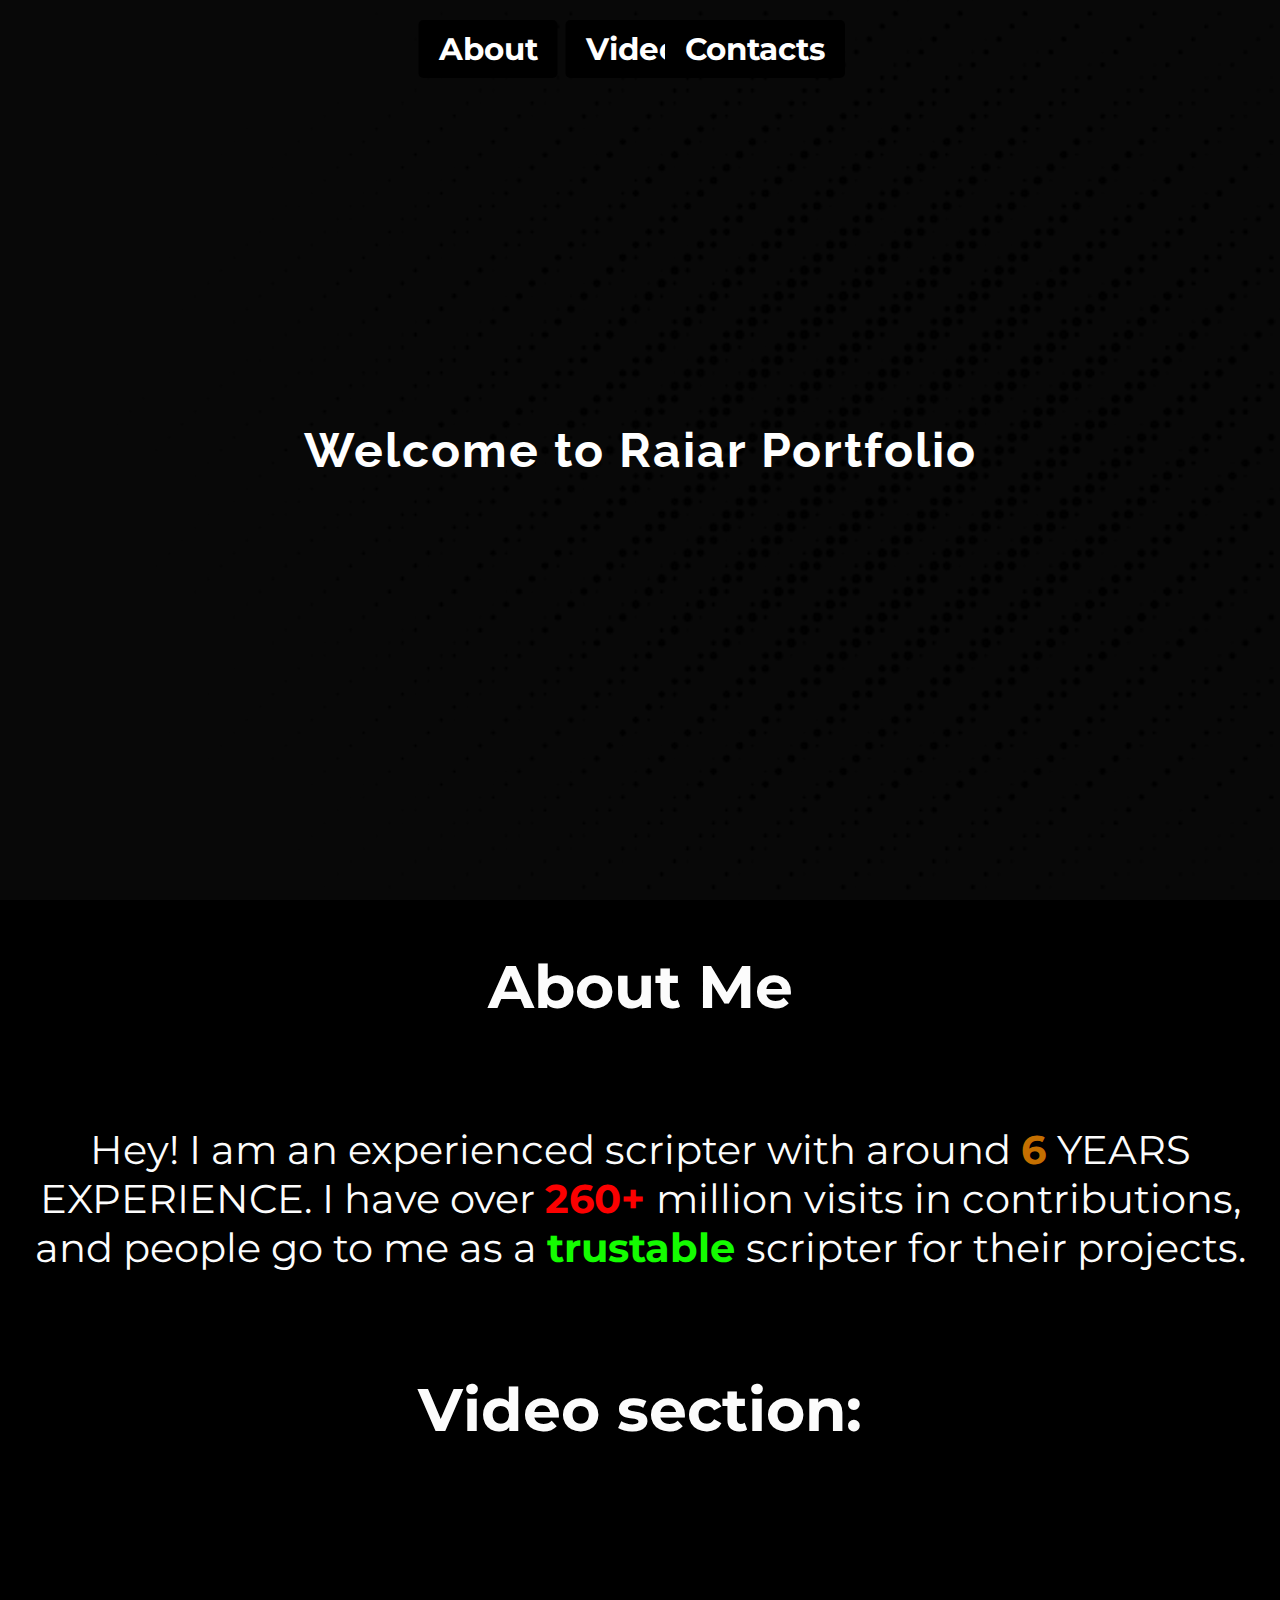
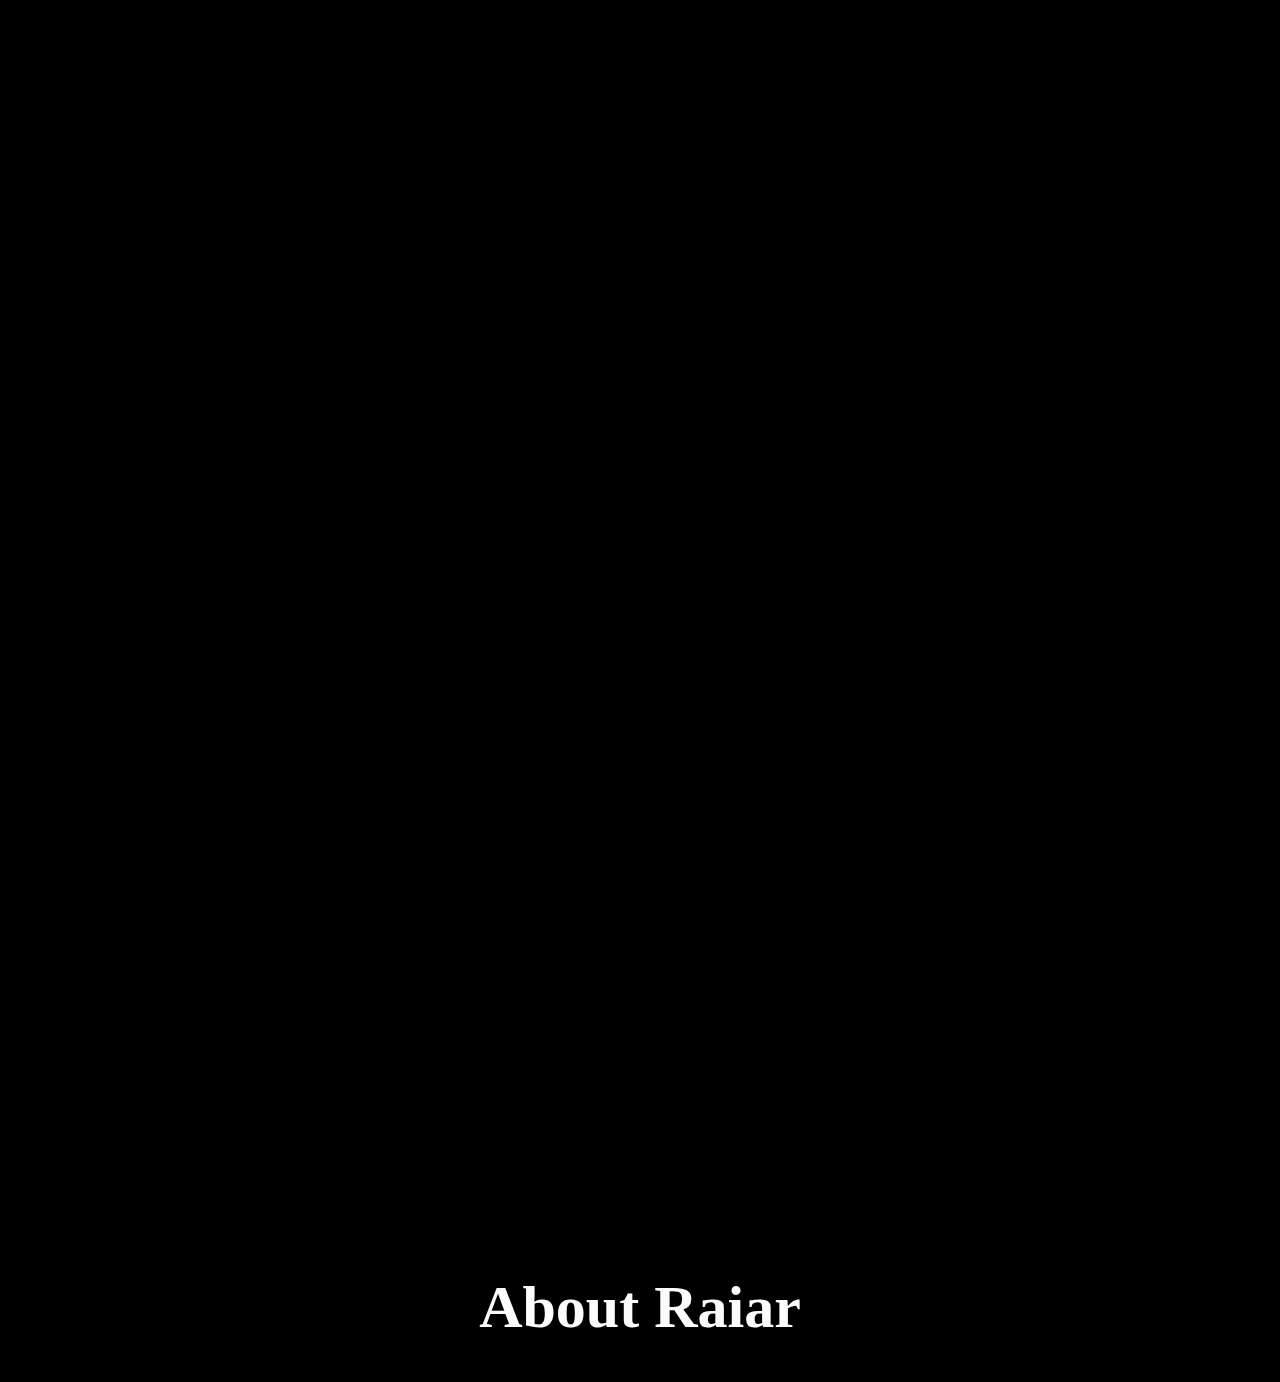
==== index.html @ 8f5d400f "Mobile Support" ====
<!DOCTYPE html>
<html lang="en">
<head>
    <meta charset="UTF-8">
    <meta name="viewport" content="width=device-width, initial-scale=1.0">
    <title>Raiar Port</title>
    <link rel="stylesheet" href="Core.css">
</head>
<body>

    <style>
        body {
          margin: 0;
          padding: 0;
          position: relative;
        }
  
        body::before {
          content: '';
          position: absolute;
          top: 0;
          left: 0;
          width: 100%;
          height: 100%;
          background-image: url('Images/pattern.png');
          background-repeat: no-repeat;
          background-attachment: fixed;
          background-size: cover;
          background-color: rgba(0, 0, 0, 0.301);
          opacity: 0.03; 
          }
          /* Adjust the opacity of the background image /
  
        / Apply gradient text effect to Title /
        .Title {
          padding: 50px;
          text-align: center;
          border-radius: 10px; / Optional: Add rounded corners /
          box-shadow: 0 4px 6px rgba(0, 0, 0, 0.1); / Optional: Add a shadow effect /
        }
  
        .Text_1 {
          font-size: 3rem;
          font-weight: bold; / Optional: Makes the text bolder /
          background: linear-gradient(to right, #09ff00, #039b36); / Blue to Orange gradient /
          -webkit-background-clip: text; / Clip the background to the text /
          color: transparent; / Make text color transparent so that the gradient shows /
          margin: 0;
        }
  
        / Example content styling */
        .content {
          position: relative;
          z-index: 1;
          padding: 20px;
          color: white;
          font-family: Arial, sans-serif;
        }

        .AboutMe {
          transition: opacity 1s ease-out;
        }
        .fade-out {
          opacity: 0;
        }
      </style>
    
 


    <div class="Title">
        <h1 class="Text_1">Welcome to Raiar Portfolio</h1>
    </div>

   
    <h1 class="AboutRaiar2" id="AboutRaiarID">About Me </h1>

    <div class="AboutMe" id="aboutMeSection">
       <p class="AboutRaiar" id="Fanish">Hey! I am an experienced scripter with around <mark class="Mark1">6 </mark> YEARS EXPERIENCE.
        I have over <mark class="Mark2">260+ </mark> million visits in contributions, and people go to me as a <mark class="Mark3"> trustable </mark> scripter for their projects.</p>
        
    </div>


  

    <h1 class="VideoSection" id="VideoSection2">Video section:</h1>
    <div><br><br><br><br><br><br><br><br><br><br><br><br></div>
 
    <div class="VideoContainer">
        <video class="Video1" id="VideoScole1" width="500" height="500" controls>
            <source src="Videos/2024-09-06_21-30-39.mp4"> 
        </video>
    
        <video class="Video2" id="VideoScole2" width="500" height="500" controls>
            <source src="Videos/862CBB37-7957-4B84-AFCF-7CD4E60C964C.mp4" type="video/mp4">
        </video>
        <!-- <video class="Video3" id="VideoScole3" width="500" height="500" controls>
            <source src="AirPort.mp4" type="video/mp4">
        </video> -->
    </div>
    

 

    <div> <br><br><br><br><br><br><br><br><br><br><br><br><br><br><br><br><br>
        <br><br><br><br>
        <br><br>
        <br><br>
        <br><br>
        <br><br>
        <br><br>
        <br><br>
        <br><br>
        
       
    
    </div>
   
    <div class="Contact_Riar" id="Raiar_Cutie">
        <h1 class="About_raiar_Css">About Raiar</h1>
      </div>
    


    <!-- <div class="ScriptOption">
        <button class="Script53" id="scrollButton">
            Scripts
        </button>
    </div> -->
     

    <div class="AboutOption">
        <button class="About53" id="scrollButton">
            About
        </button>
    </div> 

    
    <div class="VideoOption" id="VideoImage">
        <button class="VideoButton" id="Video23">
            Videos
        </button>
    </div> 

    <div class="ContactsMain" id="ContactsImg">
        <button class="CoreContact">
            Contacts
        </button>
    </div>
    
    
  
    <!-- <h1 class="Script1Button">Script 1</h1>
    <div id="scriptImage" class="Scripts">
        <img src="Script1.png" alt="Script1" class="Script1">
    </div>

    <h1 class="Script2Button">Script 2 </h1>
    <div id="scriptImage" class="Scripts">
        <img src="Script2.png" alt="script2" class="script2">
    </div> -->


    <script src="Core.js"></script>


</body>
</html>
---- Core.css ----
@import url('https://fonts.googleapis.com/css2?family=Raleway:ital,wght@0,100..900;1,100..900&display=swap');
@import url('https://fonts.googleapis.com/css2?family=Montserrat:ital,wght@0,100..900;1,100..900&display=swap');

body {
    background-color: black;
}

.Title {
    display: flex;
    justify-content: center;
    align-items: center;
    flex-direction: column;
    text-align: center;
    min-height: 100vh; 
    font-family: 'Raleway', sans-serif;
}

.Text_1 {
    font-size: 3rem;
    margin: 20px 0;
    color: white;
    letter-spacing: 2px;
    transition: transform 0.3s ease, color 0.3s ease, opacity 1s ease;
    position: relative;
}

.Text_1:hover {
    color: white;
    transform: scale(1.5);
}

.Text_1::after {
    content: '';
    position: absolute;
    left: 0;
    bottom: 0;
    width: 0;
    height: 3px;
    background-color: white;
    transition: width 0.3s ease;
}

.Text_1:hover::after {
    width: 100%; 
}

.About53 {
    position: fixed;
    top: 20px;
    right: 51%;
    transform: translateX(-50%);
    padding: 10px 20px;
    border: none;
    font-size: 31px;
    color: white;
    background-color: black;
    border-radius: 5px;
    cursor: pointer;
    transition: all 0.3s ease; 
    font-family: 'Montserrat', sans-serif;
    font-weight: bold;
}

.About53:hover {
    transform: translateX(-50%) scale(1.1); 
    color: white; 
    background-color: black; 
    box-shadow: 0 4px 15px rgba(255, 255, 255, 0.7);
}

.AboutMe {
    display: flex;
    justify-content: left;    
    align-items: center;        
    height: 30vh;              
    text-align: center;         
}

.Games {
    display: flex;
    justify-content: center;    
    align-items: center;        
    height: 50vh;              
    text-align: center;         
}

.Status {
    display: flex;
    justify-content: center;    
    align-items: center;        
    height: 5vh;              
    text-align: center;         
}

.AboutRaiar {
    color: white;
    font-size: 40px;
    font-family: 'Montserrat', sans-serif;
}

.Mark1 {
    color: rgba(255, 145, 0, 0.788);
    background-color: black;
    font-weight: bold;
    font-family: 'Montserrat', sans-serif;
}

.Mark2 {
    color: red;
    background-color: black;
    font-weight: bold;
    font-family: 'Montserrat', sans-serif;
}

.Mark3 {
    color: rgb(21, 255, 0);
    background-color: black;
    font-weight: bold;
    font-family: 'Montserrat', sans-serif;
}

.VideoButton {
    position: fixed;
    top: 20px;
    left: 50%;
    transform: translateX(-50%);
    padding: 10px 20px;
    border: none;
    font-size: 31px;
    color: white;
    background-color: black;
    border-radius: 5px;
    cursor: pointer;
    transition: all 0.3s ease; 
    font-family: 'Montserrat', sans-serif;
    font-weight: bold;
}

.VideoButton:hover {
    transform: translateX(-50%) scale(1.1); 
    color: white; 
    background-color: black; 
    box-shadow: 0 4px 15px rgba(255, 255, 255, 0.7);
}

.VideoContainer {
    display: flex;
    justify-content: flex-start;
    justify-content: center;
}

.Video1, .Video2, .Video3 {
    display: block; 
    margin: 0 10px; 
    border-radius: 10px;
    box-shadow: 0 4px 8px rgba(0, 0, 0, 0.3);
    opacity: 0; 
    transform: scale(1);
    transition: transform 0.4s ease, box-shadow 0.4s ease, opacity 0.5s ease;
}

.Video1:hover, .Video2:hover, .Video3:hover {
    box-shadow: 0 8px 16px rgba(255, 255, 255, 0.9);
    transform: scale(1.05);  
}

.AboutRaiar2 {
    color: white;
    text-align: center;
    font-family: 'Montserrat', sans-serif;
    margin-top: 50px; 
    font-size: 60px;
}

.VideoSection {
    color: white; 
    text-align: center;
    margin-top: -px; 
    font-size: 60px;
    font-family: 'Montserrat', sans-serif;
}

.ContactsMain {
    display: flex;
    justify-content: flex-start;
    justify-content: center;
}

.CoreContact {
    position: fixed;
    top: 20px;
    left: 59%;
    transform: translateX(-50%);
    padding: 10px 20px;
    border: none;
    font-size: 31px;
    color: white;
    background-color: black;
    border-radius: 5px;
    cursor: pointer;
    transition: all 0.3s ease; 
    font-family: 'Montserrat', sans-serif;
    font-weight: bold;
}

.CoreContact:hover {
    transform: translateX(-50%) scale(1.1); 
    color: white; 
    background-color: black; 
    box-shadow: 0 4px 15px rgba(255, 255, 255, 0.7);
}

.About_raiar_Css { 
    color: white;
    text-align: center;
    font-size: 60px;
}

* {
    cursor: url(https://cur.cursors-4u.net/cursors/cur-11/cur1054.cur), auto !important;
}

@media only screen and (max-width: 640px) {
    .Text_1 {
        font-size: 2rem;
    }

    .About53, .VideoButton, .CoreContact {
        font-size: 20px;
        padding: 8px 16px;
        top: 10px;
    }

    .AboutRaiar {
        font-size: 20px;
        padding: 10px;
    }

    .AboutRaiar2, .VideoSection, .About_raiar_Css {
        font-size: 30px;
        margin-top: 20px;
    }

    .Video1, .Video2, .Video3 {
        width: 100%;
        height: auto;
    }

    .AboutMe, .Games, .Status {
        flex-direction: column;
        height: auto;
        padding: 20px;
    }

    .Title {
        padding: 20px;
    }

    .VideoContainer {
        flex-direction: column;
        align-items: center;
    }
}
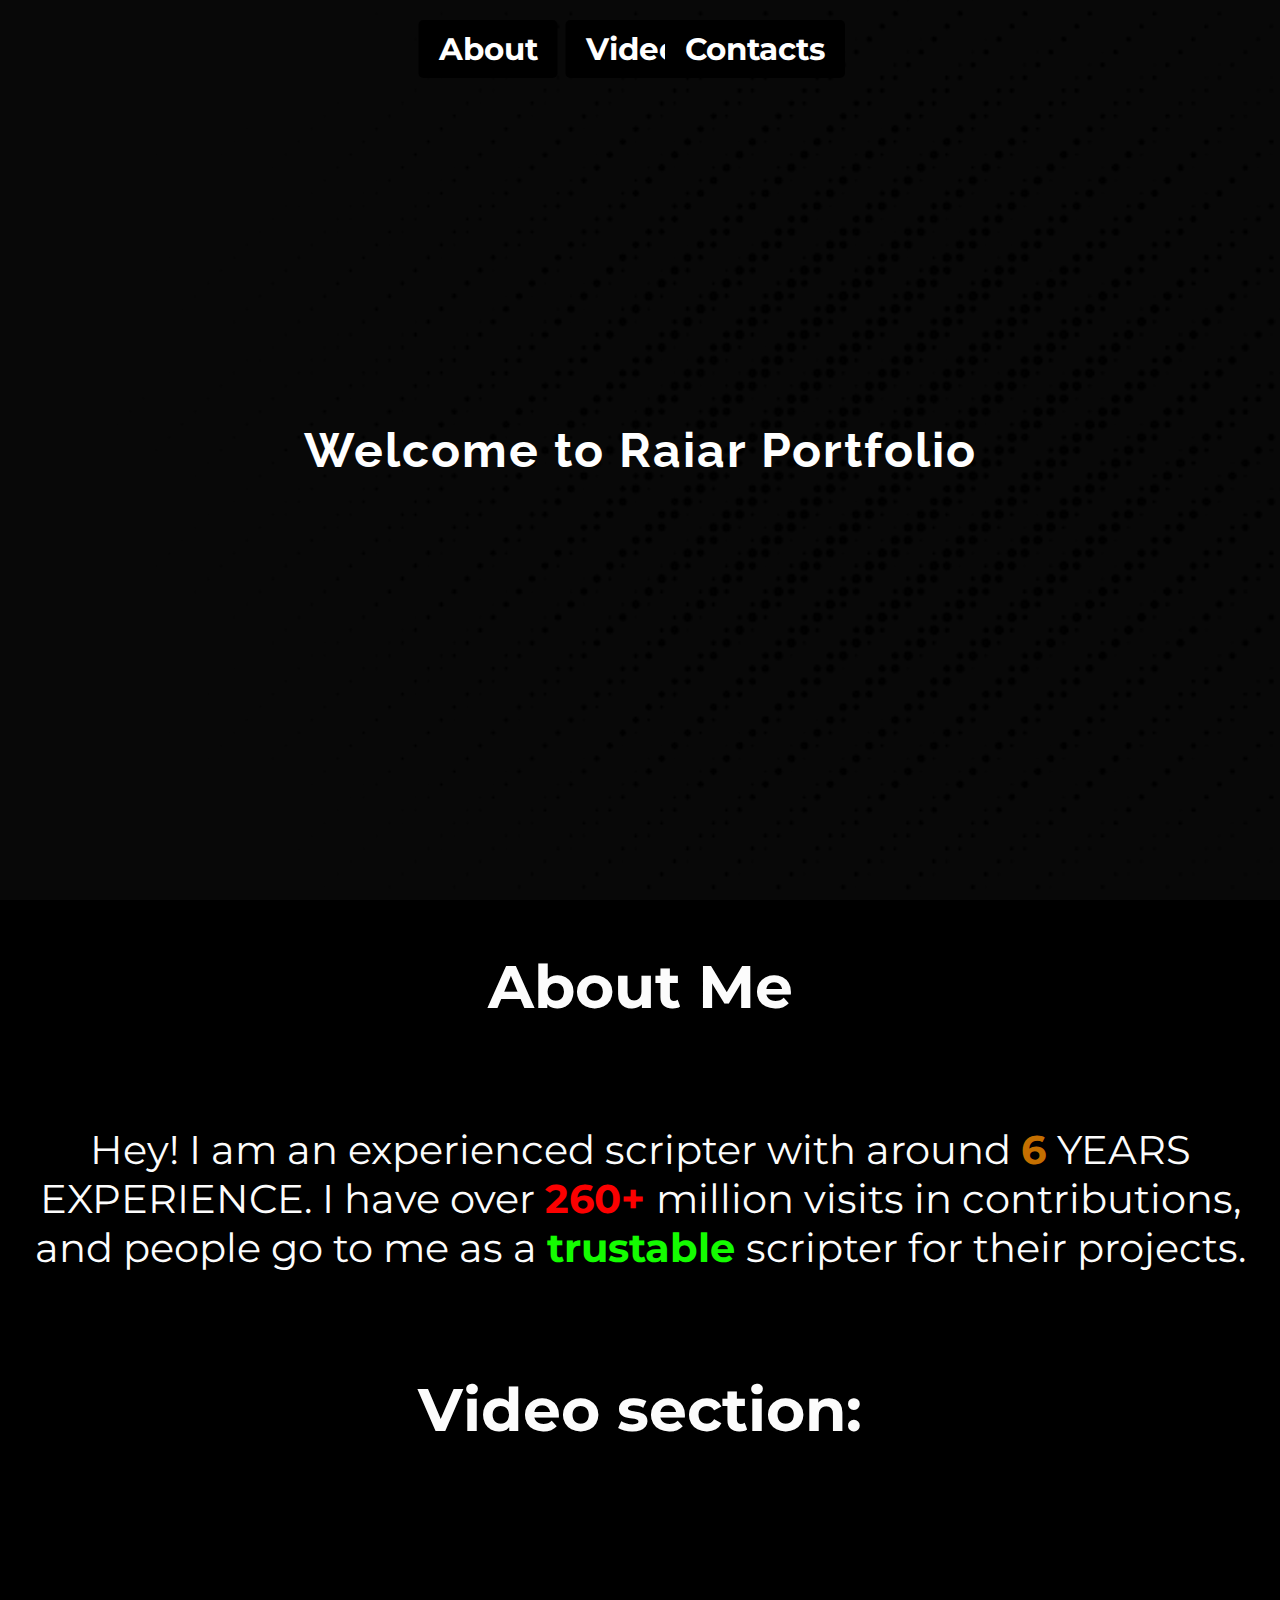
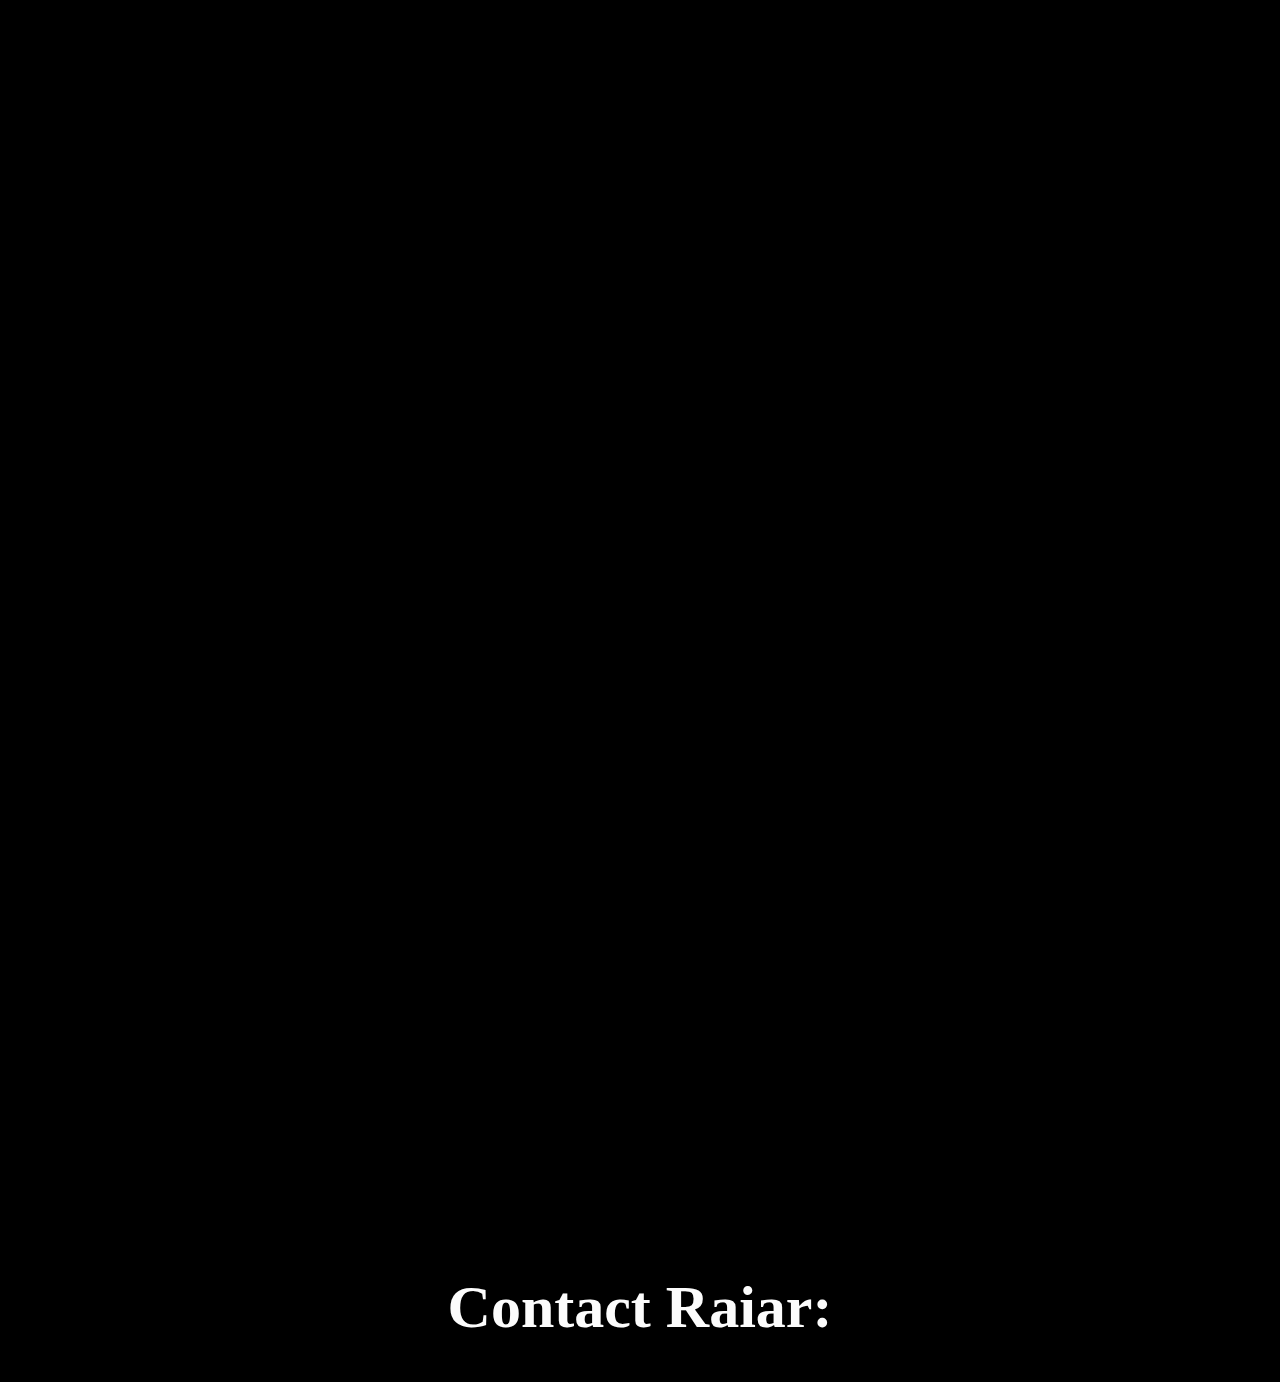
==== commit 7e78e2ae: "Contacts" ====
--- a/index.html
+++ b/index.html
@@ -118,7 +118,7 @@
     </div>
    
     <div class="Contact_Riar" id="Raiar_Cutie">
-        <h1 class="About_raiar_Css">About Raiar</h1>
+        <h1 class="About_raiar_Css">Contact Raiar: </h1>
       </div>
     
 
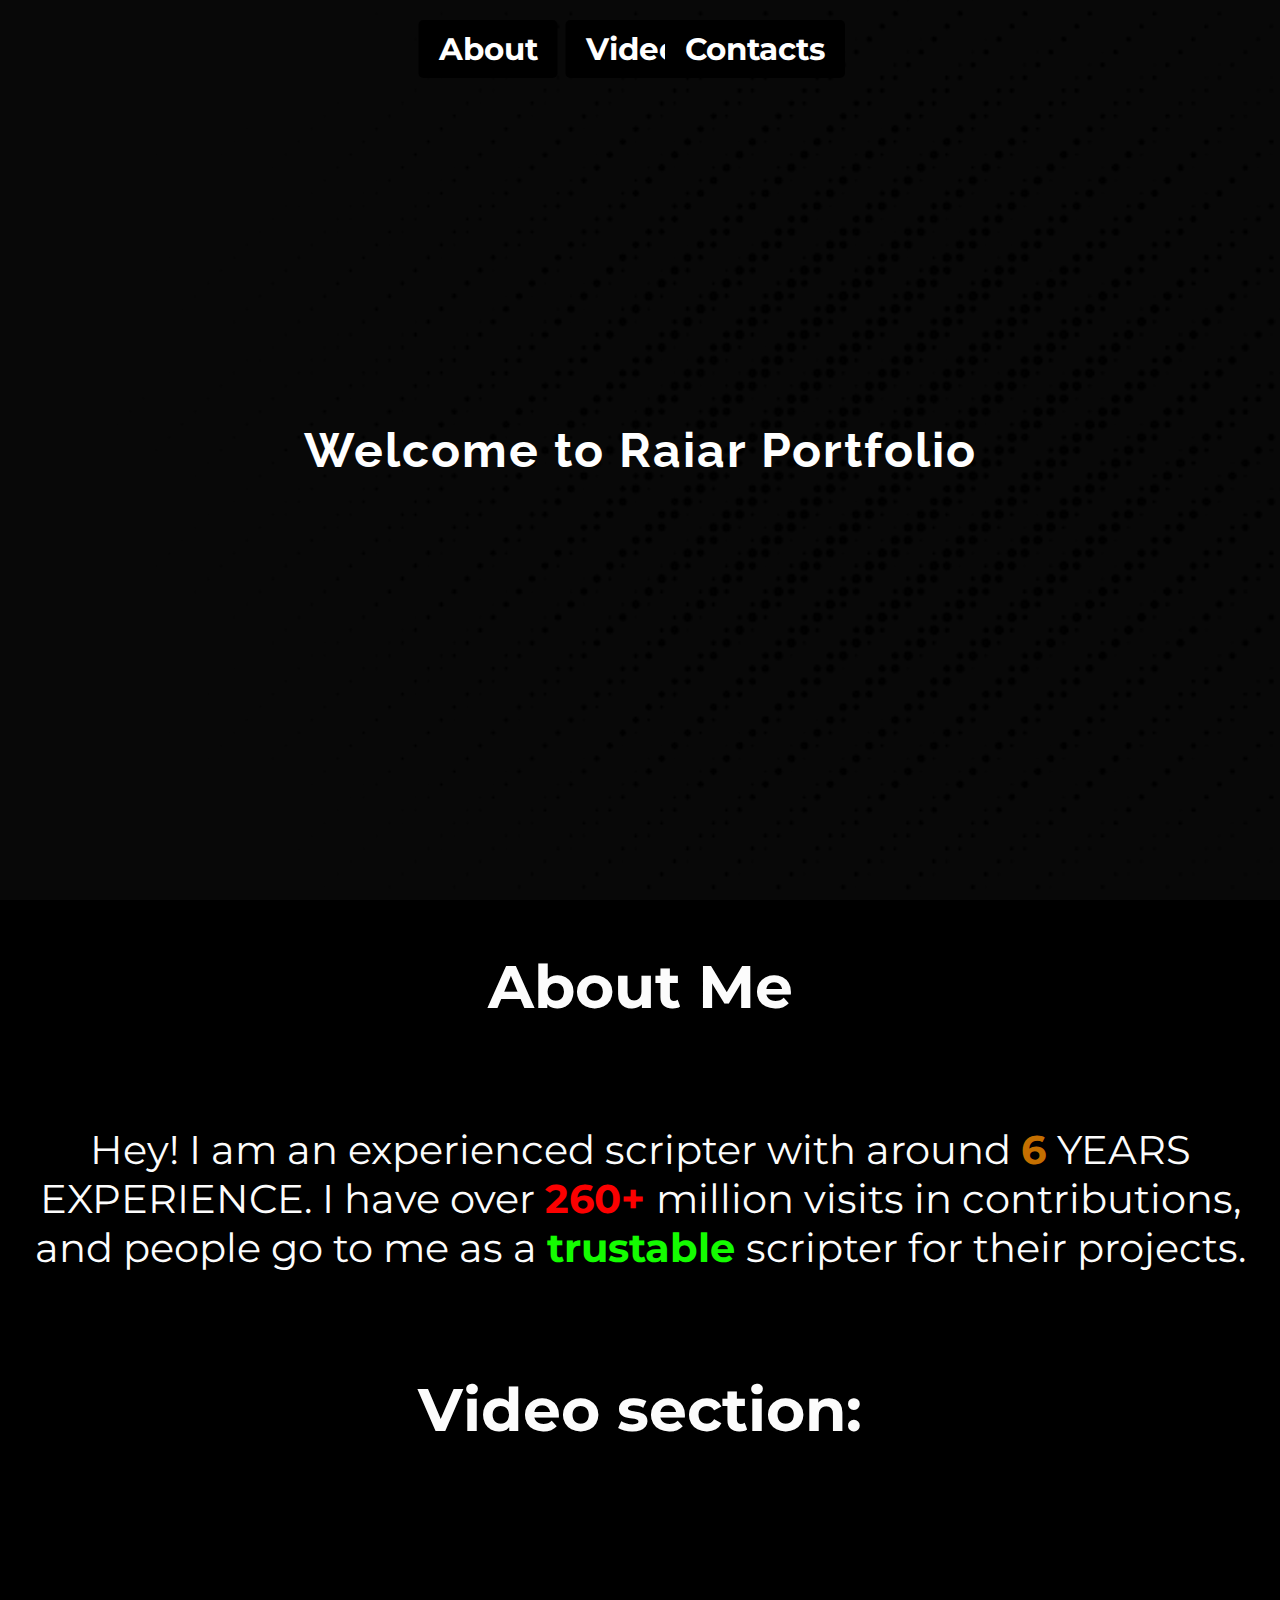
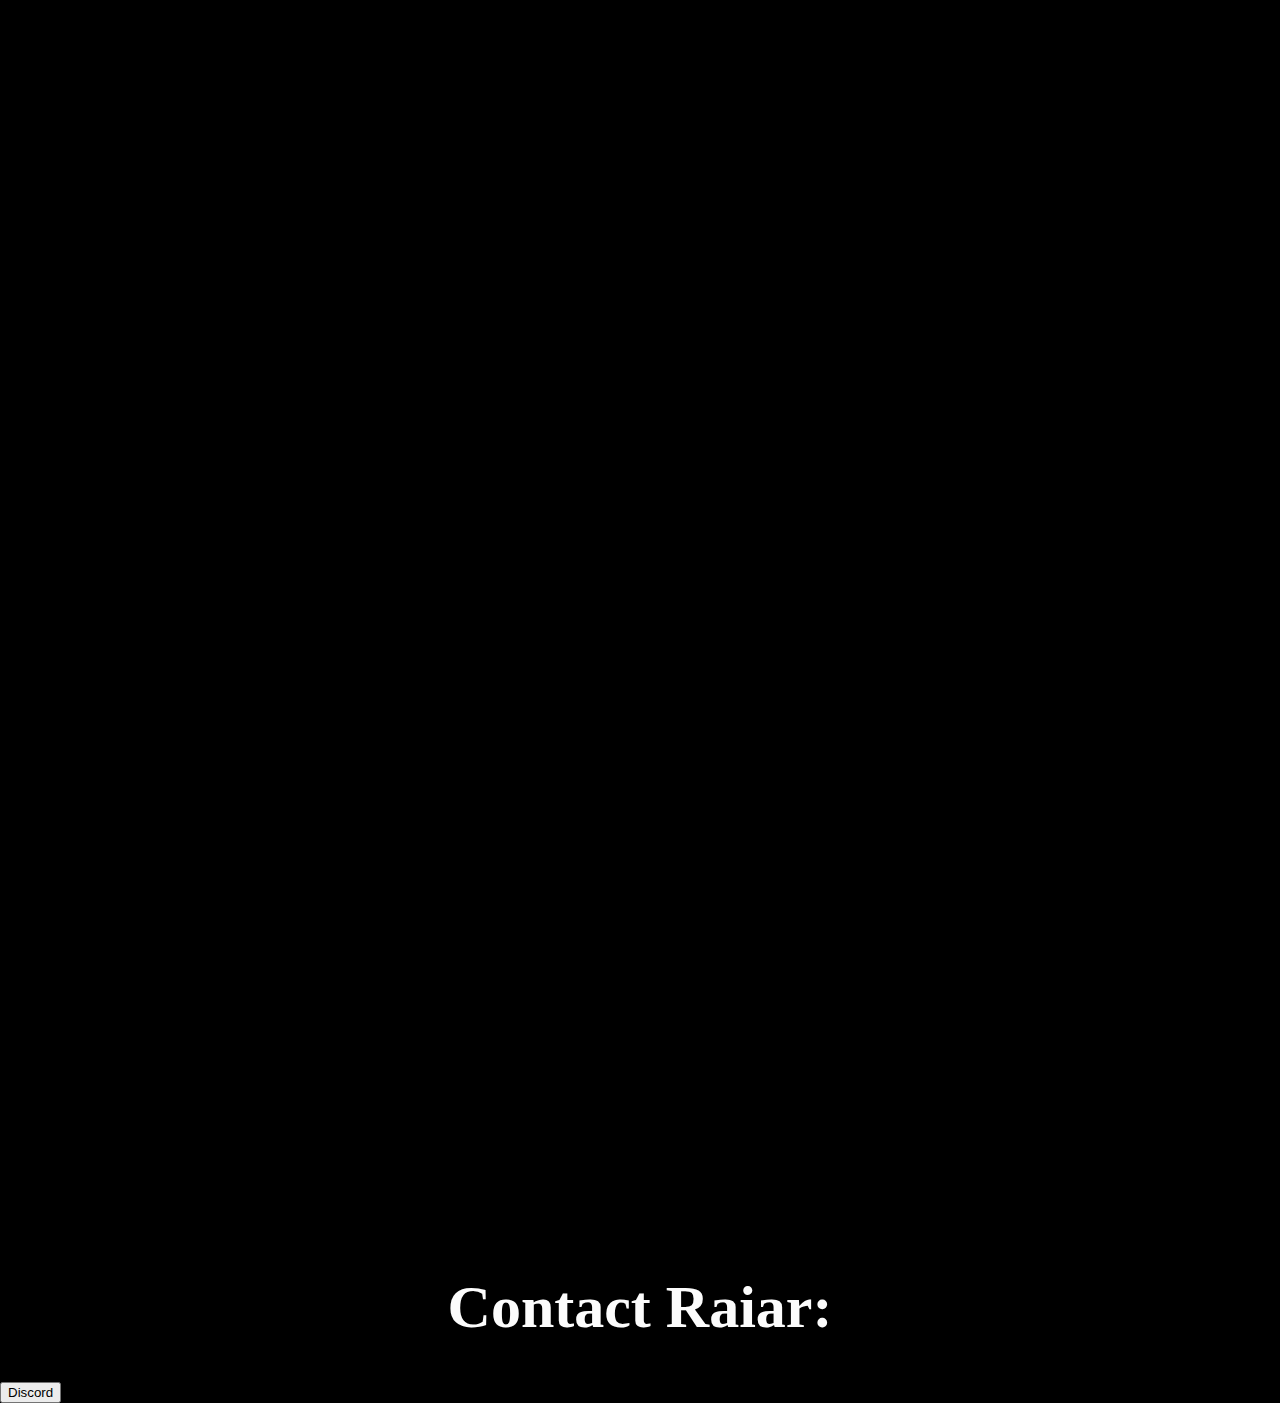
==== commit a50783b8: "Small changes" ====
--- a/index.html
+++ b/index.html
@@ -112,22 +112,20 @@
         <br><br>
         <br><br>
         <br><br>
-        
-       
-    
     </div>
    
     <div class="Contact_Riar" id="Raiar_Cutie">
         <h1 class="About_raiar_Css">Contact Raiar: </h1>
-      </div>
-    
+    </div>
 
+    <div>
+        <a href="Google.com" target="_blank">
+            <button class="Discord">
+                Discord 
+            </button>
+        </a>
+    </div>
 
-    <!-- <div class="ScriptOption">
-        <button class="Script53" id="scrollButton">
-            Scripts
-        </button>
-    </div> -->
      
 
     <div class="AboutOption">
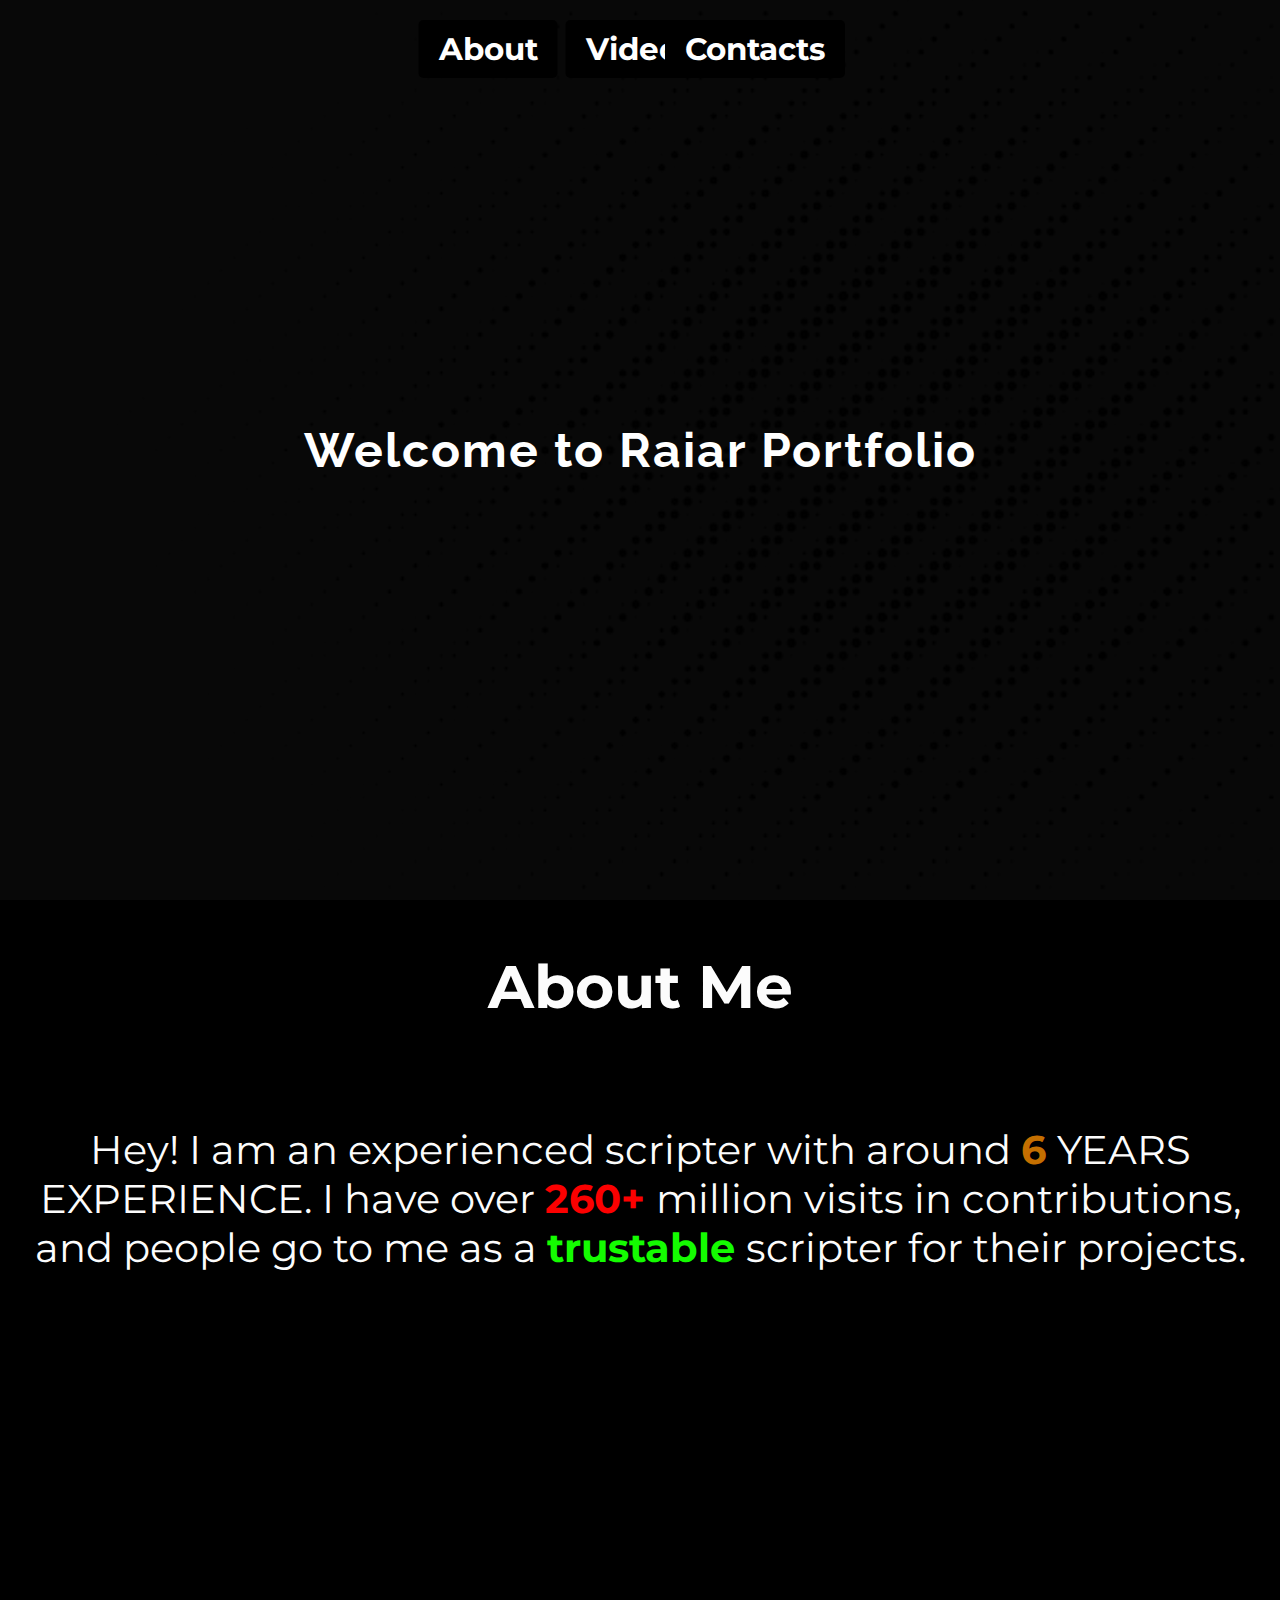
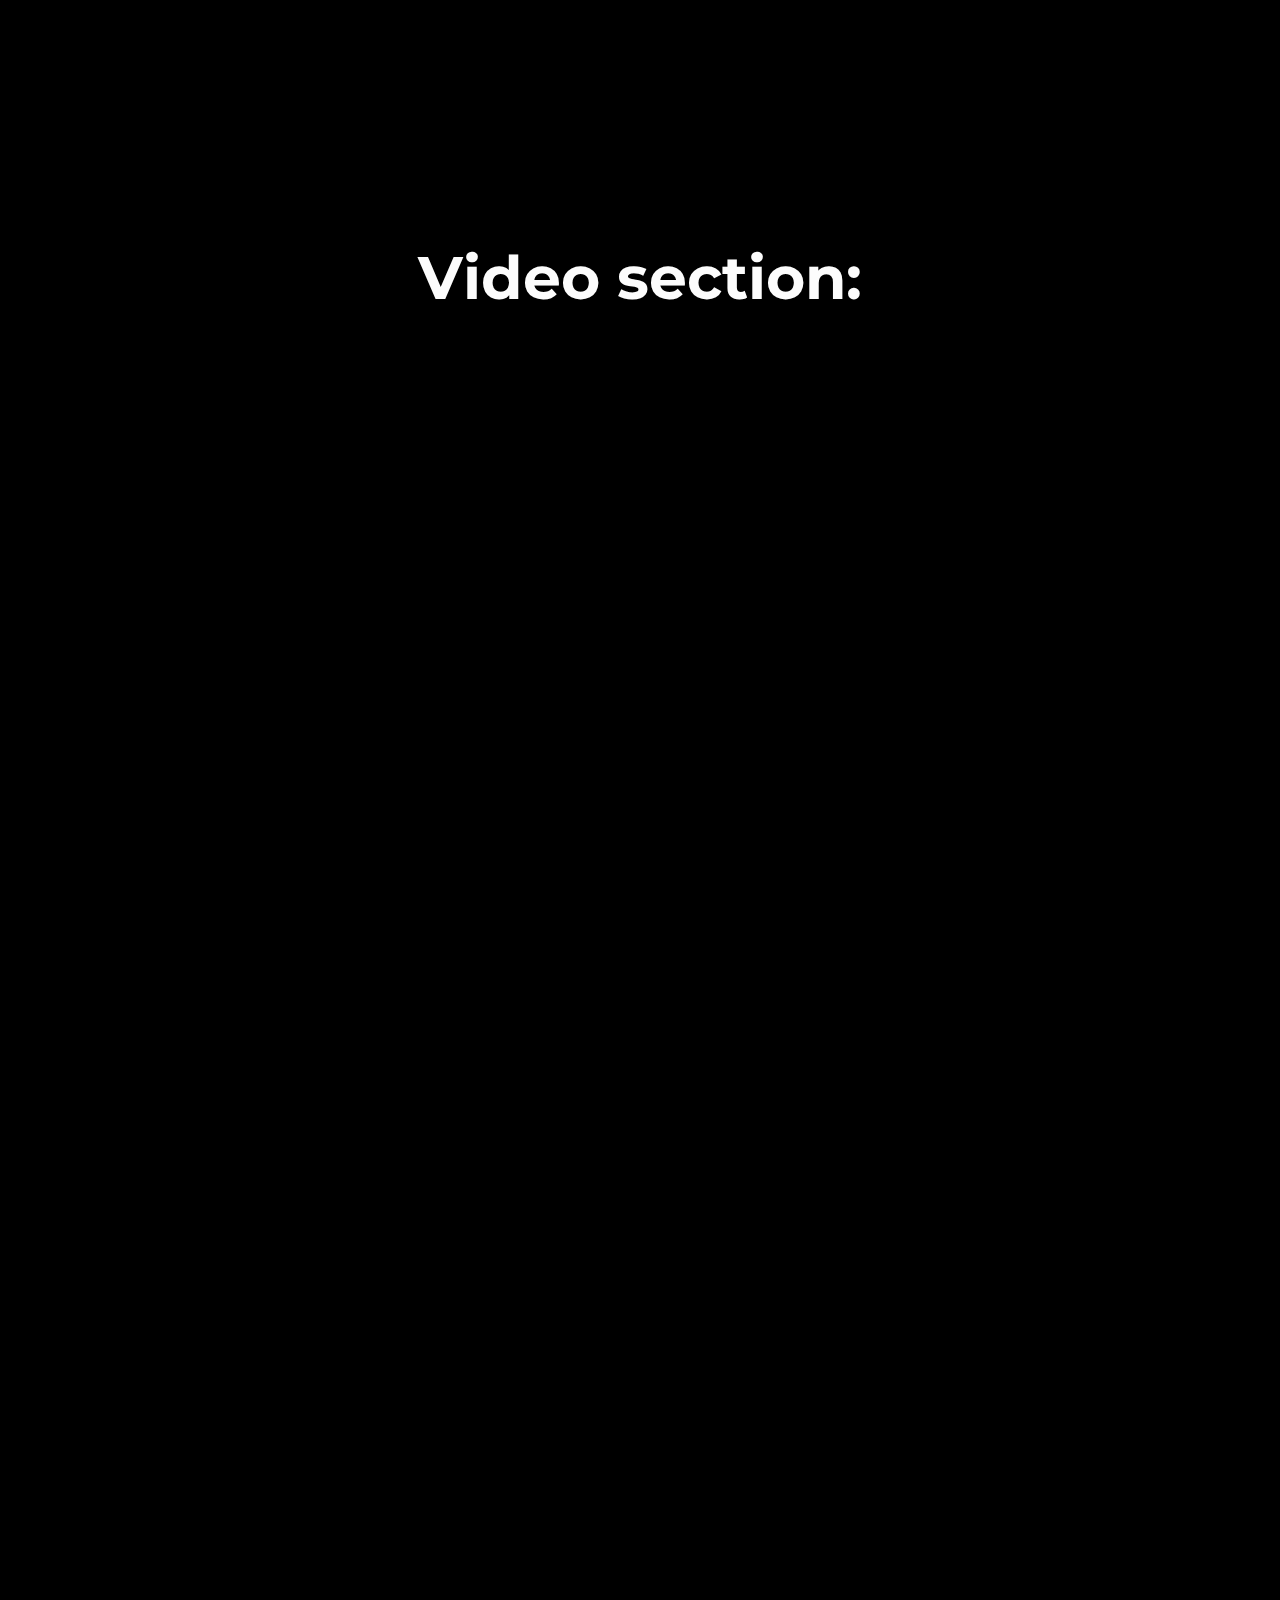
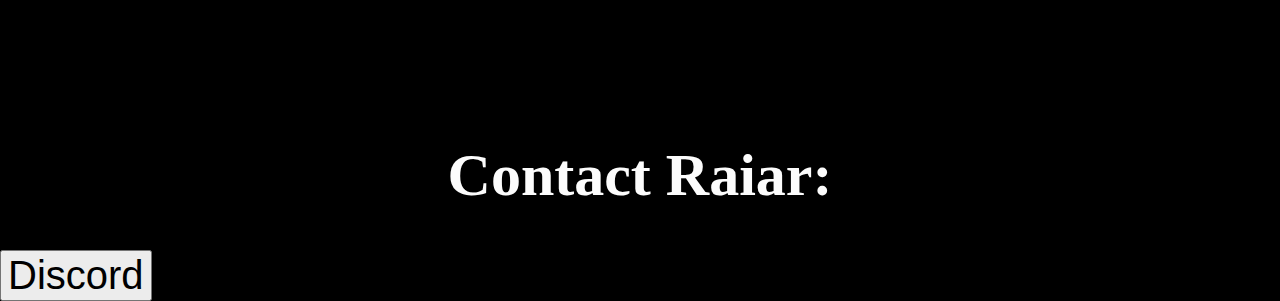
==== commit d51eec70: "Small cahnges" ====
--- a/index.html
+++ b/index.html
@@ -78,9 +78,34 @@
     <div class="AboutMe" id="aboutMeSection">
        <p class="AboutRaiar" id="Fanish">Hey! I am an experienced scripter with around <mark class="Mark1">6 </mark> YEARS EXPERIENCE.
         I have over <mark class="Mark2">260+ </mark> million visits in contributions, and people go to me as a <mark class="Mark3"> trustable </mark> scripter for their projects.</p>
-        
+
     </div>
 
+
+    <div>div><br>
+        <br><br>
+        <br>
+        <br><br>
+        <br><br>
+        <br><br>
+        <br>
+        <br>
+        <br><br>
+        <br>
+        <br>
+        <br>
+        <br>
+        <br>
+        <br>
+        <br>
+        <br>
+        <br>
+        <br>
+        <br>
+        <br>
+    </div> 
+
+</div>
 
   
 
--- a/Core.css
+++ b/Core.css
@@ -186,6 +186,11 @@
     justify-content: center;
 }
 
+.Discord{
+    font-size: 40px;
+}
+
+
 .CoreContact {
     position: fixed;
     top: 20px;
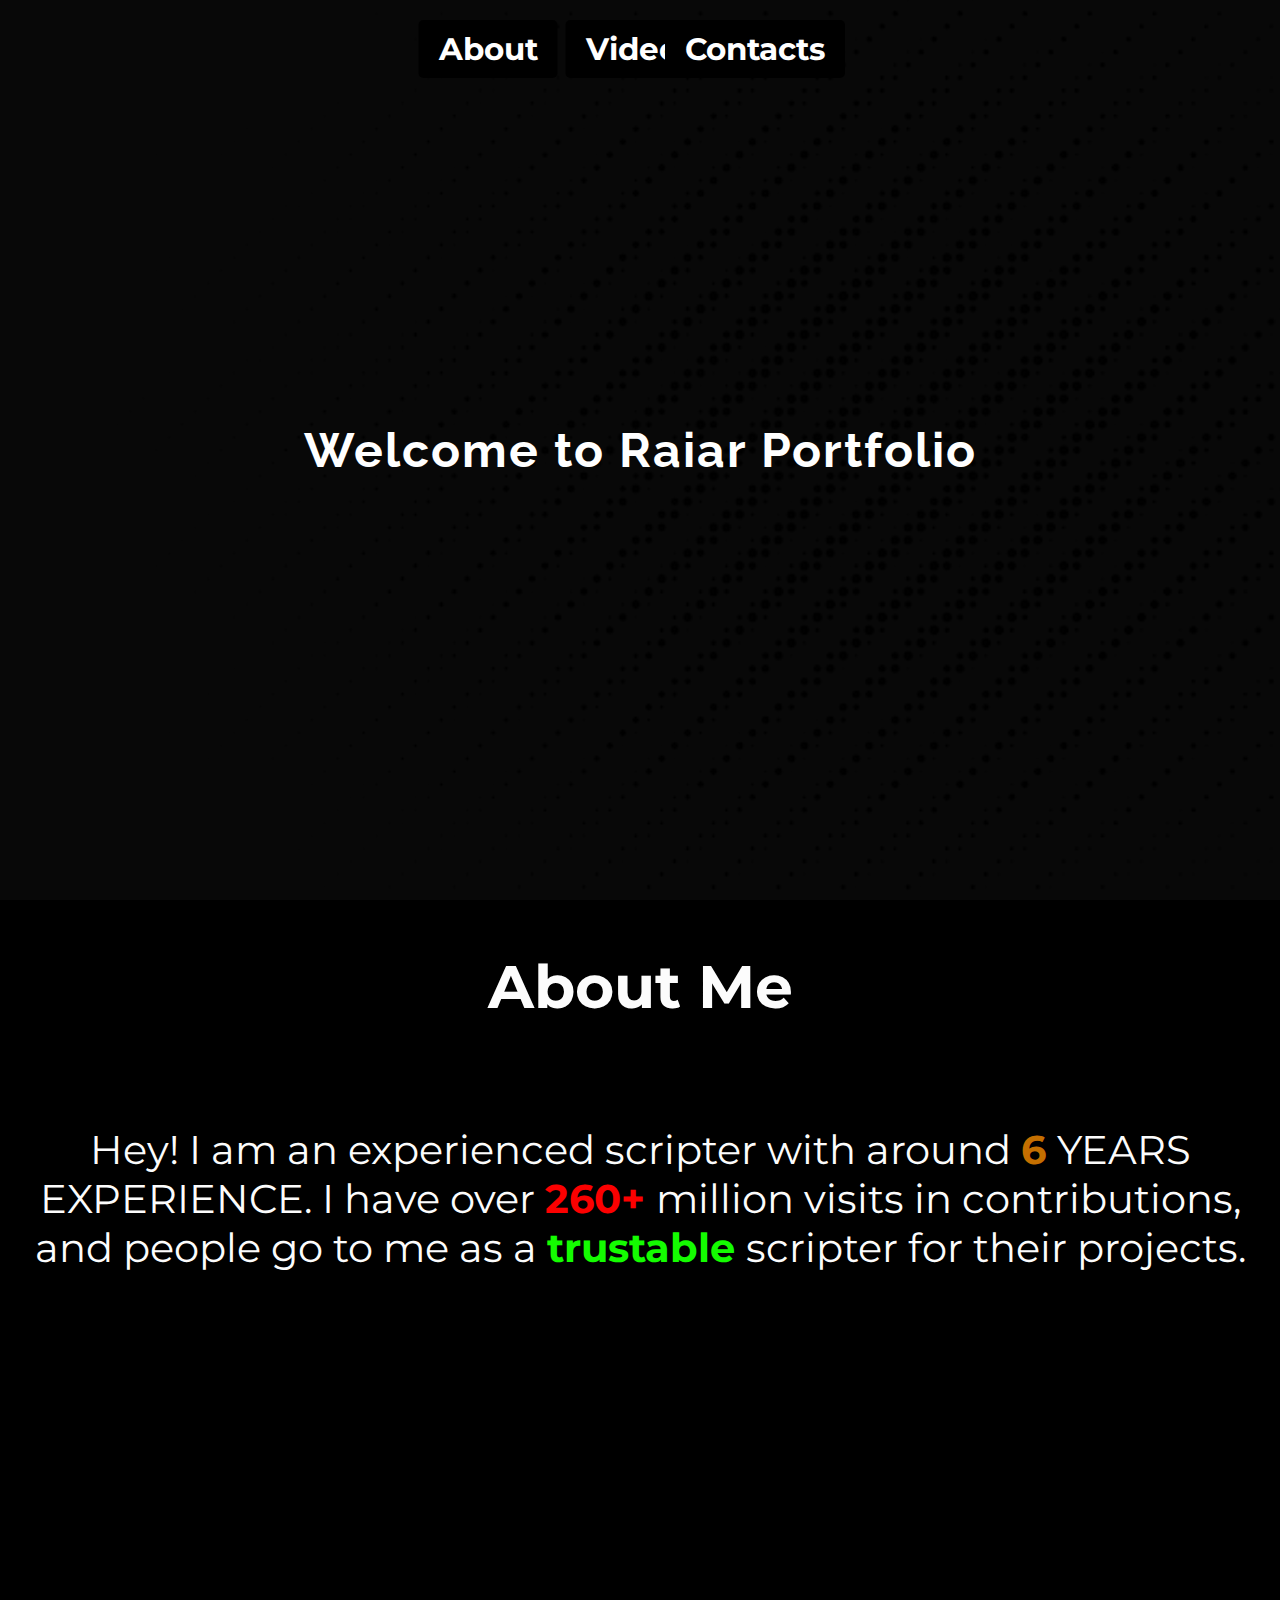
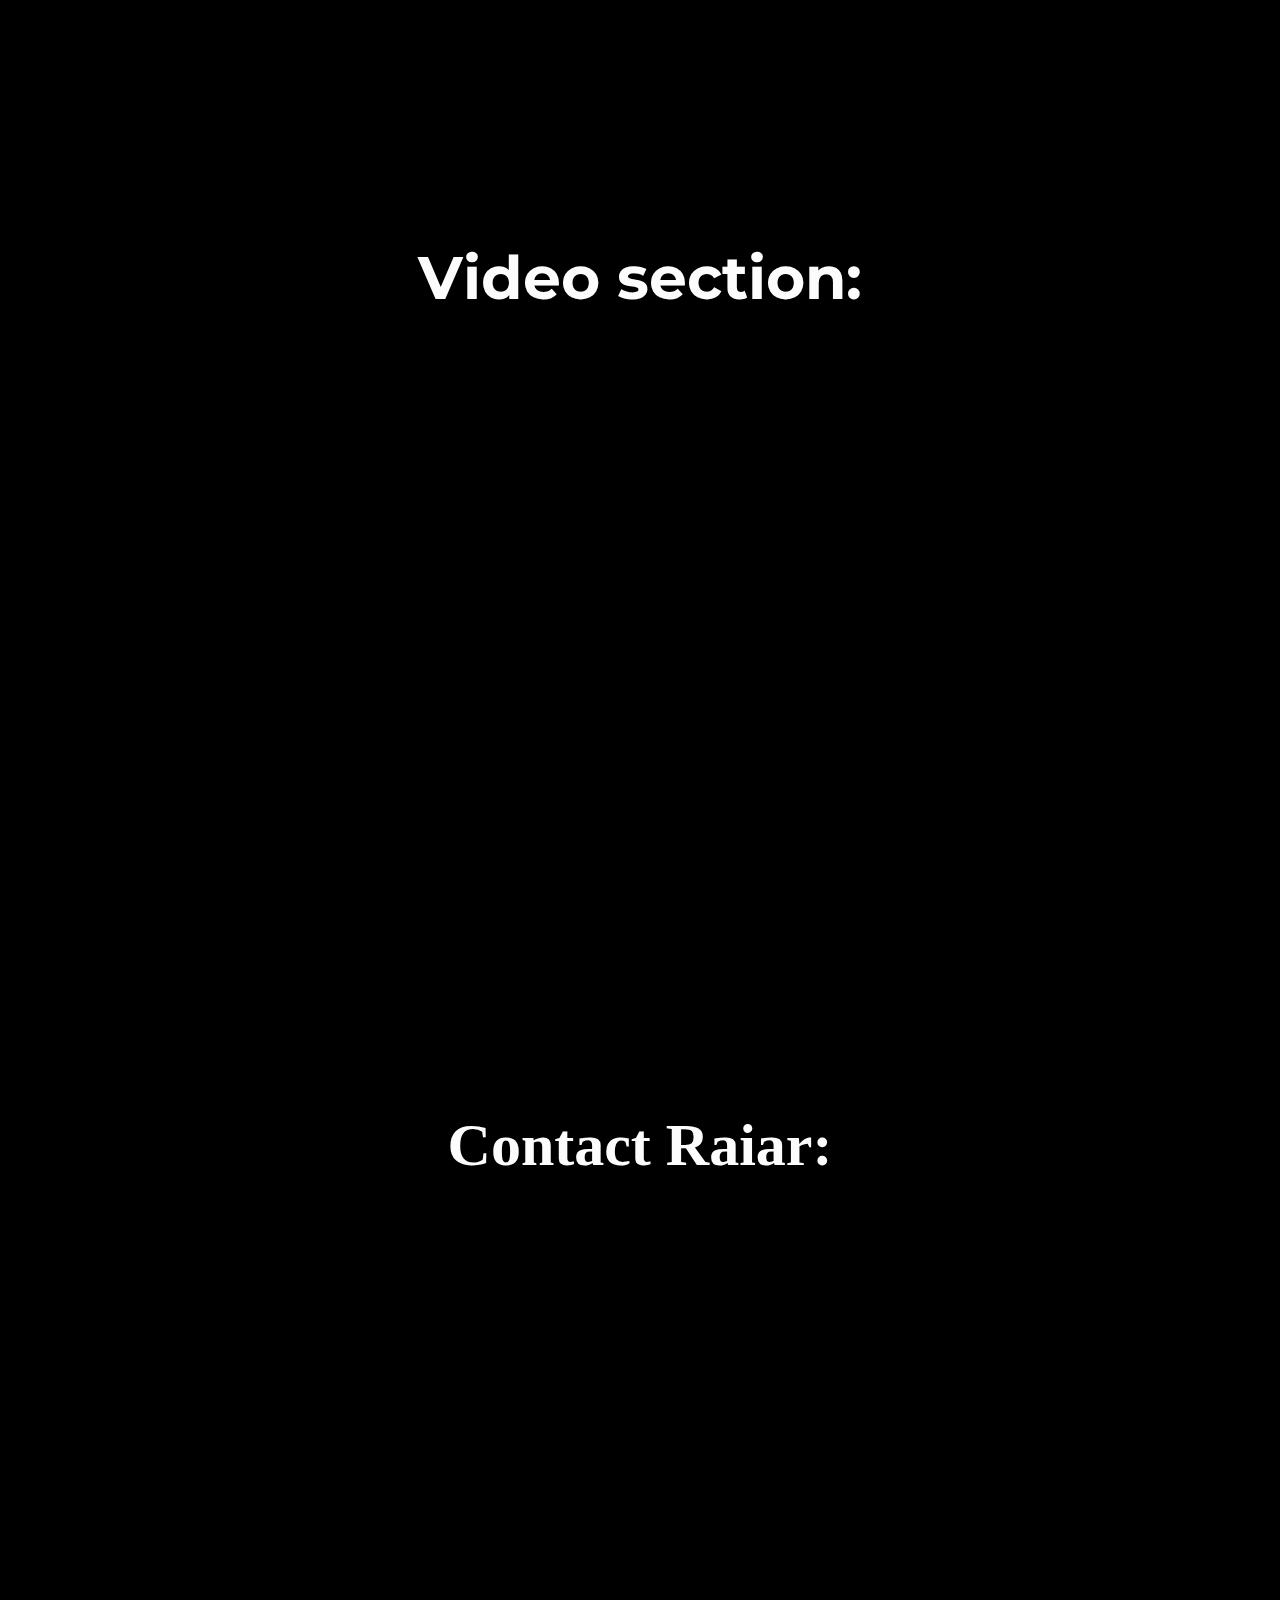
==== commit d1836aff: "Idk" ====
--- a/index.html
+++ b/index.html
@@ -81,7 +81,6 @@
 
     </div>
 
-
     <div>div><br>
         <br><br>
         <br>
@@ -124,9 +123,13 @@
             <source src="AirPort.mp4" type="video/mp4">
         </video> -->
     </div>
-    
 
- 
+
+
+    <div class="Contact_Riar" id="Raiar_Cutie">
+        <h1 class="About_raiar_Css">Contact Raiar: </h1>
+    </div>
+
 
     <div> <br><br><br><br><br><br><br><br><br><br><br><br><br><br><br><br><br>
         <br><br><br><br>
@@ -138,19 +141,6 @@
         <br><br>
         <br><br>
     </div>
-   
-    <div class="Contact_Riar" id="Raiar_Cutie">
-        <h1 class="About_raiar_Css">Contact Raiar: </h1>
-    </div>
-
-    <div>
-        <a href="Google.com" target="_blank">
-            <button class="Discord">
-                Discord 
-            </button>
-        </a>
-    </div>
-
      
 
     <div class="AboutOption">
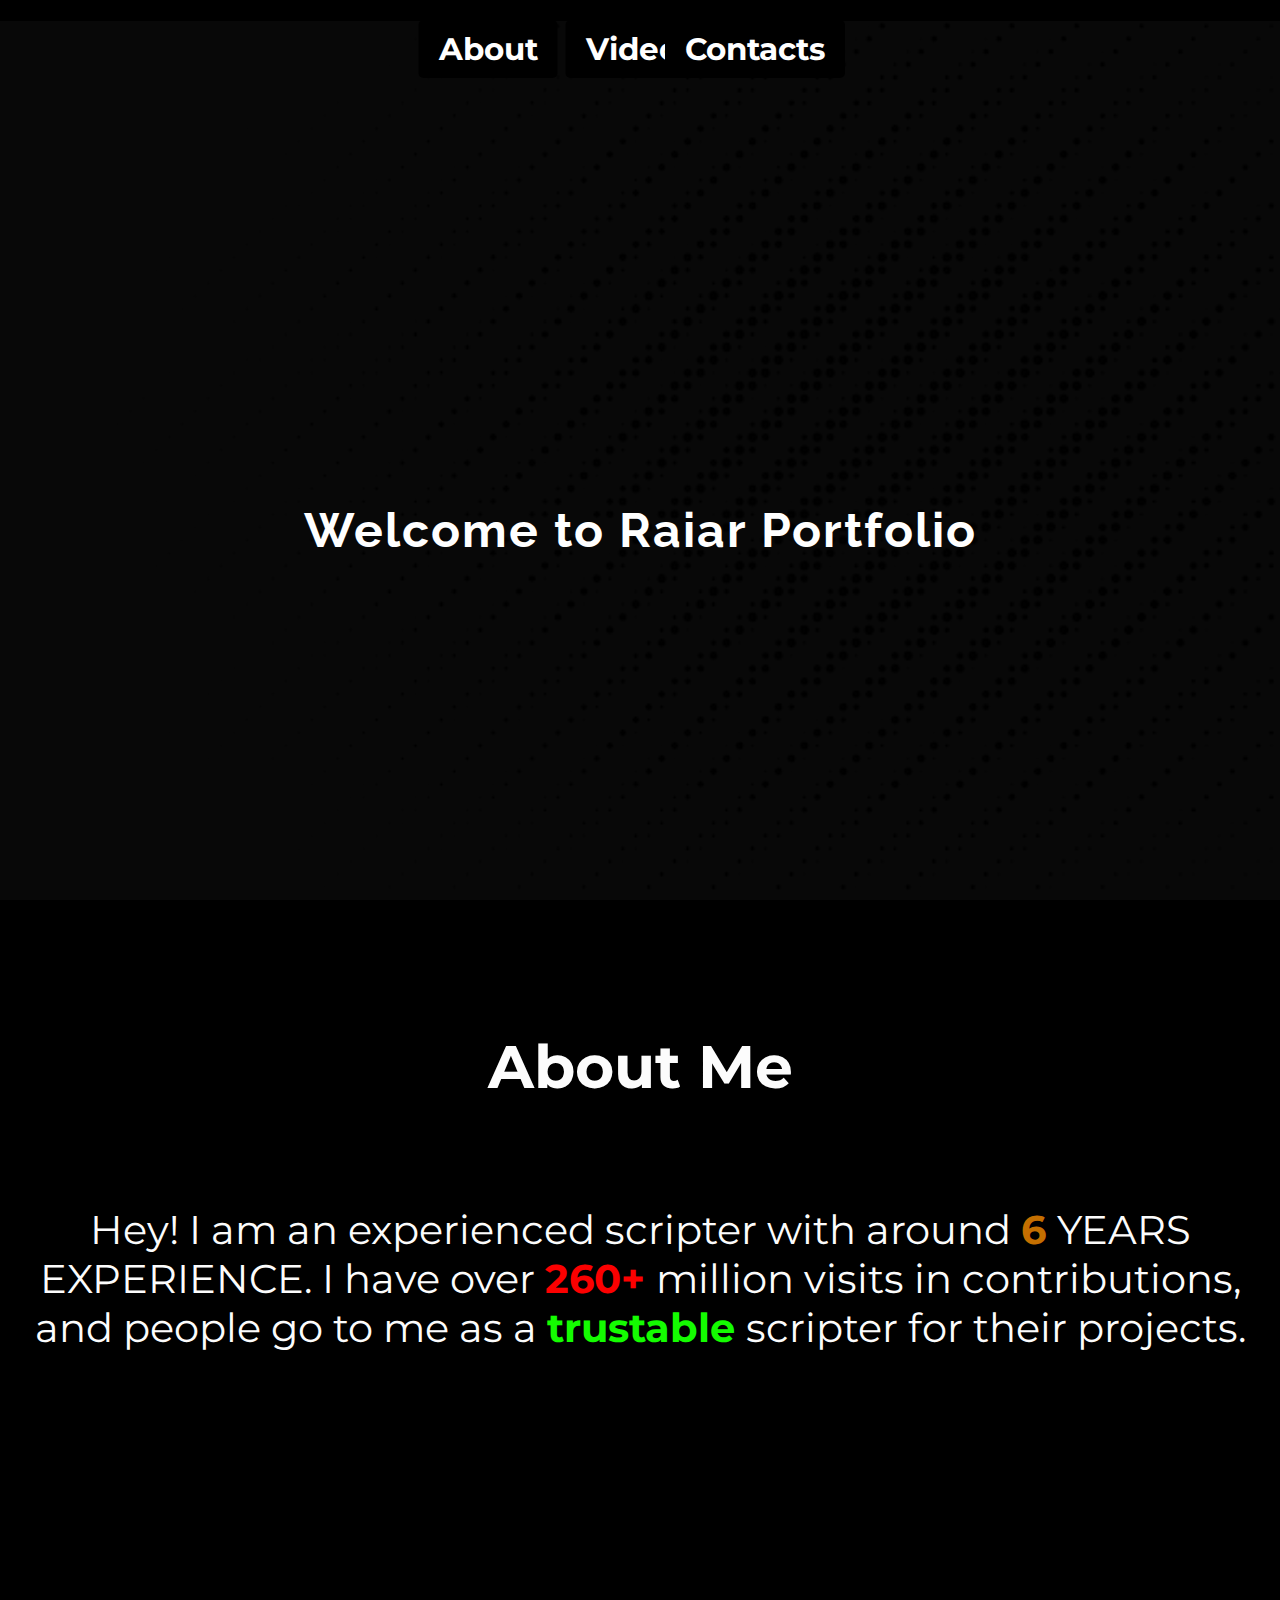
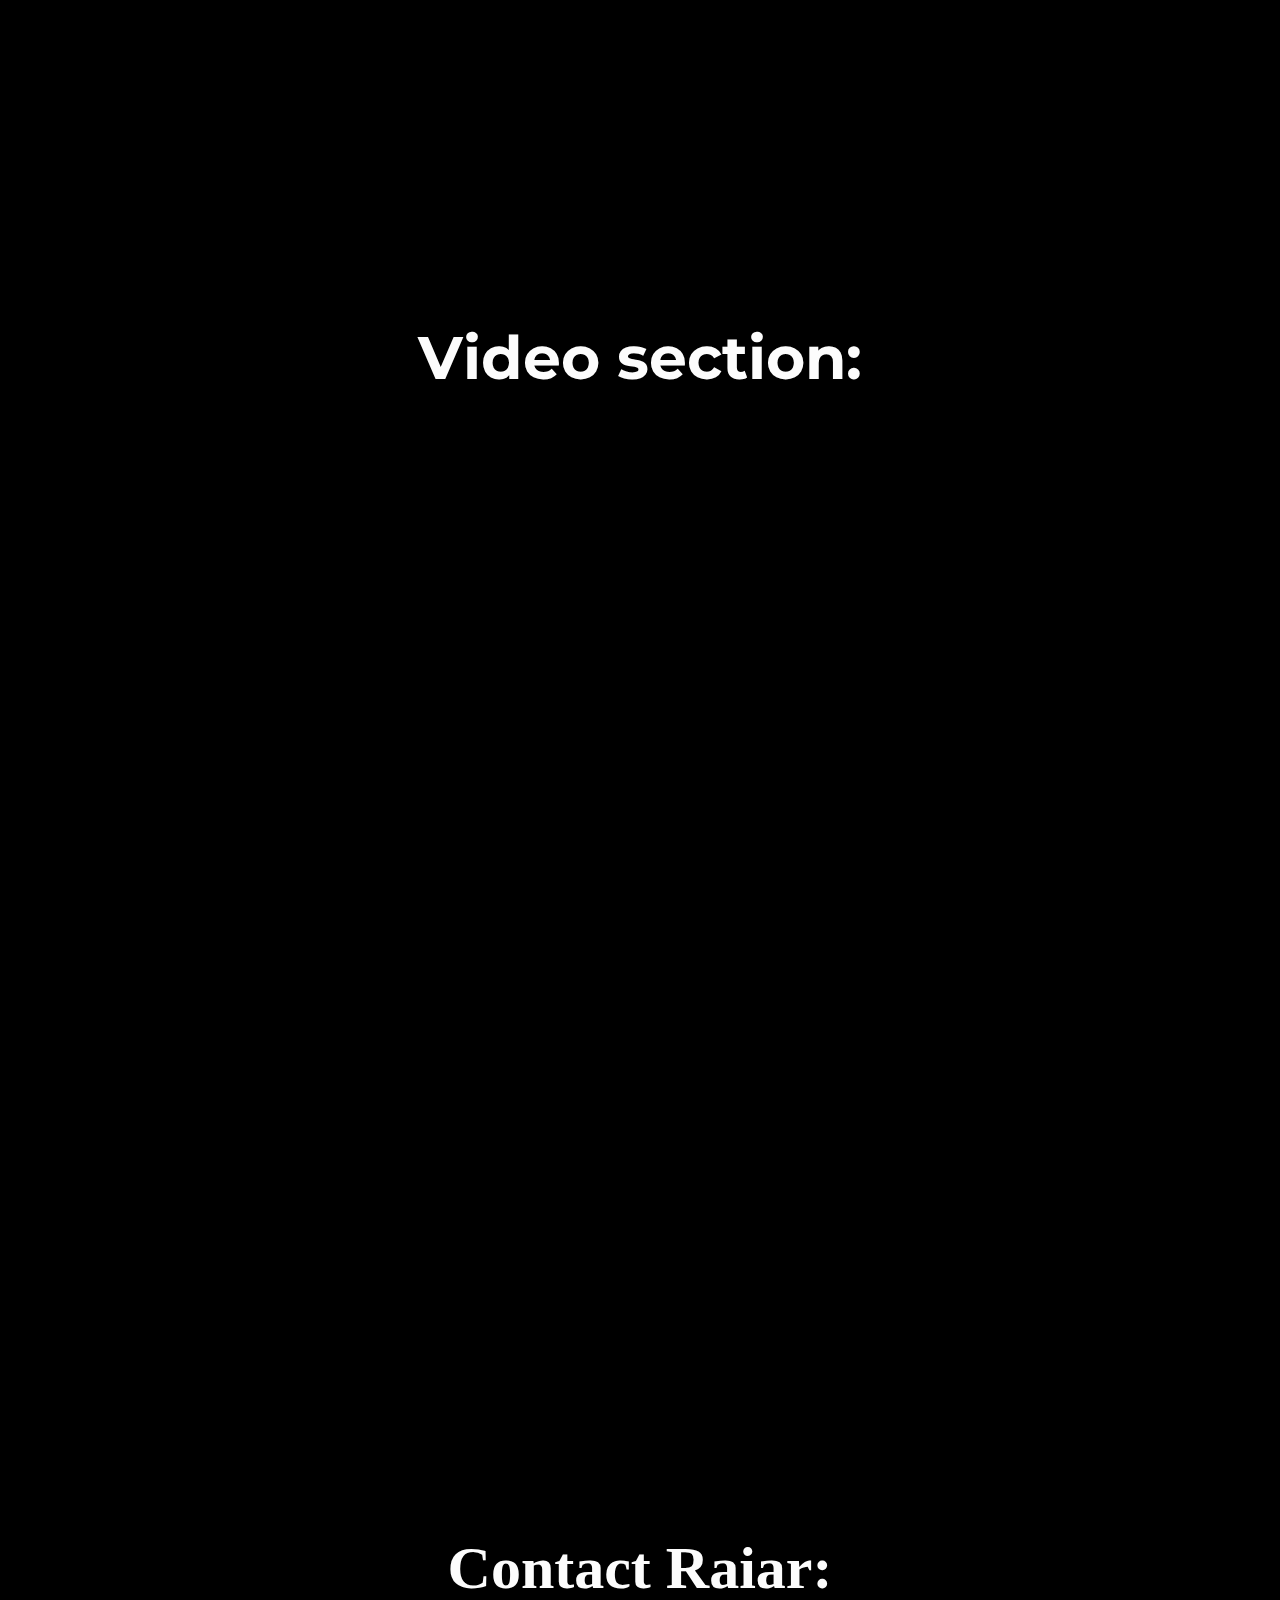
==== commit 65c72941: "Small Remove" ====
--- a/index.html
+++ b/index.html
@@ -6,82 +6,71 @@
     <title>Raiar Port</title>
     <link rel="stylesheet" href="Core.css">
 </head>
+
 <body>
+        <style>
+            body {
+              margin: 0;
+              padding: 0;
+              position: relative;
+            }
+      
+            body::before {
+              content: '';
+              position: absolute;
+              top: 0;
+              left: 0;
+              width: 100%;
+              height: 100%;
+              background-image: url('Images/pattern.png');
+              background-repeat: no-repeat;
+              background-attachment: fixed;
+              background-size: cover;
+              background-color: rgba(0, 0, 0, 0.301);
+              opacity: 0.03; 
+              }
+    
+            .content {
+              position: relative;
+              z-index: 1;
+              padding: 20px;
+              color: white;
+              font-family: Arial, sans-serif;
+            }
+    
+            .AboutMe {
+              transition: opacity 1s ease-out;
+            }
+            .fade-out {
+              opacity: 0;
+            }
+          </style>
+    
+    
+    <section>
+     <h1 class="WEBSITE" id="WEBSITE">THIS WEBSITE IS UNDER WORK</h1>
+    </section>
 
-    <style>
-        body {
-          margin: 0;
-          padding: 0;
-          position: relative;
-        }
-  
-        body::before {
-          content: '';
-          position: absolute;
-          top: 0;
-          left: 0;
-          width: 100%;
-          height: 100%;
-          background-image: url('Images/pattern.png');
-          background-repeat: no-repeat;
-          background-attachment: fixed;
-          background-size: cover;
-          background-color: rgba(0, 0, 0, 0.301);
-          opacity: 0.03; 
-          }
-          /* Adjust the opacity of the background image /
-  
-        / Apply gradient text effect to Title /
-        .Title {
-          padding: 50px;
-          text-align: center;
-          border-radius: 10px; / Optional: Add rounded corners /
-          box-shadow: 0 4px 6px rgba(0, 0, 0, 0.1); / Optional: Add a shadow effect /
-        }
-  
-        .Text_1 {
-          font-size: 3rem;
-          font-weight: bold; / Optional: Makes the text bolder /
-          background: linear-gradient(to right, #09ff00, #039b36); / Blue to Orange gradient /
-          -webkit-background-clip: text; / Clip the background to the text /
-          color: transparent; / Make text color transparent so that the gradient shows /
-          margin: 0;
-        }
-  
-        / Example content styling */
-        .content {
-          position: relative;
-          z-index: 1;
-          padding: 20px;
-          color: white;
-          font-family: Arial, sans-serif;
-        }
-
-        .AboutMe {
-          transition: opacity 1s ease-out;
-        }
-        .fade-out {
-          opacity: 0;
-        }
-      </style>
-    
+    <section>
+        <div class="Title">
+            <h1 class="Text_1">Welcome to Raiar Portfolio</h1>
+        </div>
+    </section>
  
 
-
-    <div class="Title">
-        <h1 class="Text_1">Welcome to Raiar Portfolio</h1>
-    </div>
-
-   
     <h1 class="AboutRaiar2" id="AboutRaiarID">About Me </h1>
 
-    <div class="AboutMe" id="aboutMeSection">
-       <p class="AboutRaiar" id="Fanish">Hey! I am an experienced scripter with around <mark class="Mark1">6 </mark> YEARS EXPERIENCE.
-        I have over <mark class="Mark2">260+ </mark> million visits in contributions, and people go to me as a <mark class="Mark3"> trustable </mark> scripter for their projects.</p>
-
-    </div>
-
-    <div>div><br>
+    <section>
+        <div class="AboutMe" id="aboutMeSection">
+            <p class="AboutRaiar" id="Fanish">Hey! I am an experienced scripter with around <mark class="Mark1">6 </mark> YEARS EXPERIENCE.
+             I have over <mark class="Mark2">260+ </mark> million visits in contributions, and people go to me as a <mark class="Mark3"> trustable </mark> scripter for their projects.</p>
+     
+          </div> 
+    </section>
+ 
+   <section>
+    <div>
+        <br>
         <br><br>
         <br>
         <br><br>
@@ -104,64 +93,78 @@
         <br>
     </div> 
 
+   </section>
+     
 </div>
 
-  
 
-    <h1 class="VideoSection" id="VideoSection2">Video section:</h1>
-    <div><br><br><br><br><br><br><br><br><br><br><br><br></div>
+    <section>
+        <h1 class="VideoSection" id="VideoSection2">Video section:</h1>
+        <div><br><br><br><br><br><br><br><br><br><br><br><br></div>
+    </section>
+    
  
-    <div class="VideoContainer">
-        <video class="Video1" id="VideoScole1" width="500" height="500" controls>
-            <source src="Videos/2024-09-06_21-30-39.mp4"> 
-        </video>
-    
-        <video class="Video2" id="VideoScole2" width="500" height="500" controls>
-            <source src="Videos/862CBB37-7957-4B84-AFCF-7CD4E60C964C.mp4" type="video/mp4">
-        </video>
-        <!-- <video class="Video3" id="VideoScole3" width="500" height="500" controls>
-            <source src="AirPort.mp4" type="video/mp4">
-        </video> -->
-    </div>
+        <div class="VideoContainer">
+            <video class="Video1" id="VideoScole1" width="500" height="500" controls>
+                <source src="Videos/2024-09-06_21-30-39.mp4"> 
+            </video>
+        
+            <video class="Video2" id="VideoScole2" width="500" height="500" controls>
+                <source src="Videos/862CBB37-7957-4B84-AFCF-7CD4E60C964C.mp4" type="video/mp4">
+            </video>
+            <!-- <video class="Video3" id="VideoScole3" width="500" height="500" controls>
+                <source src="AirPort.mp4" type="video/mp4">
+            </video> -->
+        </div>    
 
 
+    <section>
+        <div class="Contact_Riar" id="Raiar_Cutie">
+            <h1 class="About_raiar_Css">Contact Raiar: </h1>
+        </div>
+    </section>
+ 
 
-    <div class="Contact_Riar" id="Raiar_Cutie">
-        <h1 class="About_raiar_Css">Contact Raiar: </h1>
-    </div>
+    <section>
+        <div> <br><br><br><br><br><br><br><br><br><br><br><br><br><br><br><br><br>
+            <!-- <br><br><br><br>
+            <br><br>
+            <br><br> -->
+            <!-- <br><br>
+            <br><br>
+            <br><br>
+            <br><br>
+            <br><br> -->
+        </div>
+    </section>
 
+     
+    <section>
+        <div class="AboutOption">
+            <button class="About53" id="scrollButton">
+                About
+            </button>
+        </div> 
 
-    <div> <br><br><br><br><br><br><br><br><br><br><br><br><br><br><br><br><br>
-        <br><br><br><br>
-        <br><br>
-        <br><br>
-        <br><br>
-        <br><br>
-        <br><br>
-        <br><br>
-        <br><br>
-    </div>
-     
+    </section>
+    
+    <section>
+        <div class="VideoOption" id="VideoImage">
+            <button class="VideoButton" id="Video23">
+                Videos
+            </button>
+        </div> 
+    </section>
+ 
 
-    <div class="AboutOption">
-        <button class="About53" id="scrollButton">
-            About
-        </button>
-    </div> 
-
-    
-    <div class="VideoOption" id="VideoImage">
-        <button class="VideoButton" id="Video23">
-            Videos
-        </button>
-    </div> 
-
-    <div class="ContactsMain" id="ContactsImg">
-        <button class="CoreContact">
-            Contacts
-        </button>
-    </div>
-    
+    <section>
+        <div class="ContactsMain" id="ContactsImg">
+            <button class="CoreContact">
+                Contacts
+            </button>
+        </div>    
+    </section>
+  
     
   
     <!-- <h1 class="Script1Button">Script 1</h1>
@@ -174,8 +177,9 @@
         <img src="Script2.png" alt="script2" class="script2">
     </div> -->
 
-
-    <script src="Core.js"></script>
+    <section>
+        <script src="Core.js"></script>
+    </section>
 
 
 </body>
--- a/Core.css
+++ b/Core.css
@@ -4,6 +4,8 @@
 body {
     background-color: black;
 }
+
+
 
 .Title {
     display: flex;
@@ -14,6 +16,8 @@
     min-height: 100vh; 
     font-family: 'Raleway', sans-serif;
 }
+
+
 
 .Text_1 {
     font-size: 3rem;
@@ -76,6 +80,7 @@
     text-align: center;         
 }
 
+
 .Games {
     display: flex;
     justify-content: center;    
@@ -143,6 +148,8 @@
     box-shadow: 0 4px 15px rgba(255, 255, 255, 0.7);
 }
 
+
+
 .VideoContainer {
     display: flex;
     justify-content: flex-start;
@@ -219,11 +226,13 @@
     color: white;
     text-align: center;
     font-size: 60px;
+    margin: 30%;
 }
 
 * {
     cursor: url(https://cur.cursors-4u.net/cursors/cur-11/cur1054.cur), auto !important;
 }
+
 
 @media only screen and (max-width: 640px) {
     .Text_1 {
@@ -257,6 +266,7 @@
         padding: 20px;
     }
 
+
     .Title {
         padding: 20px;
     }
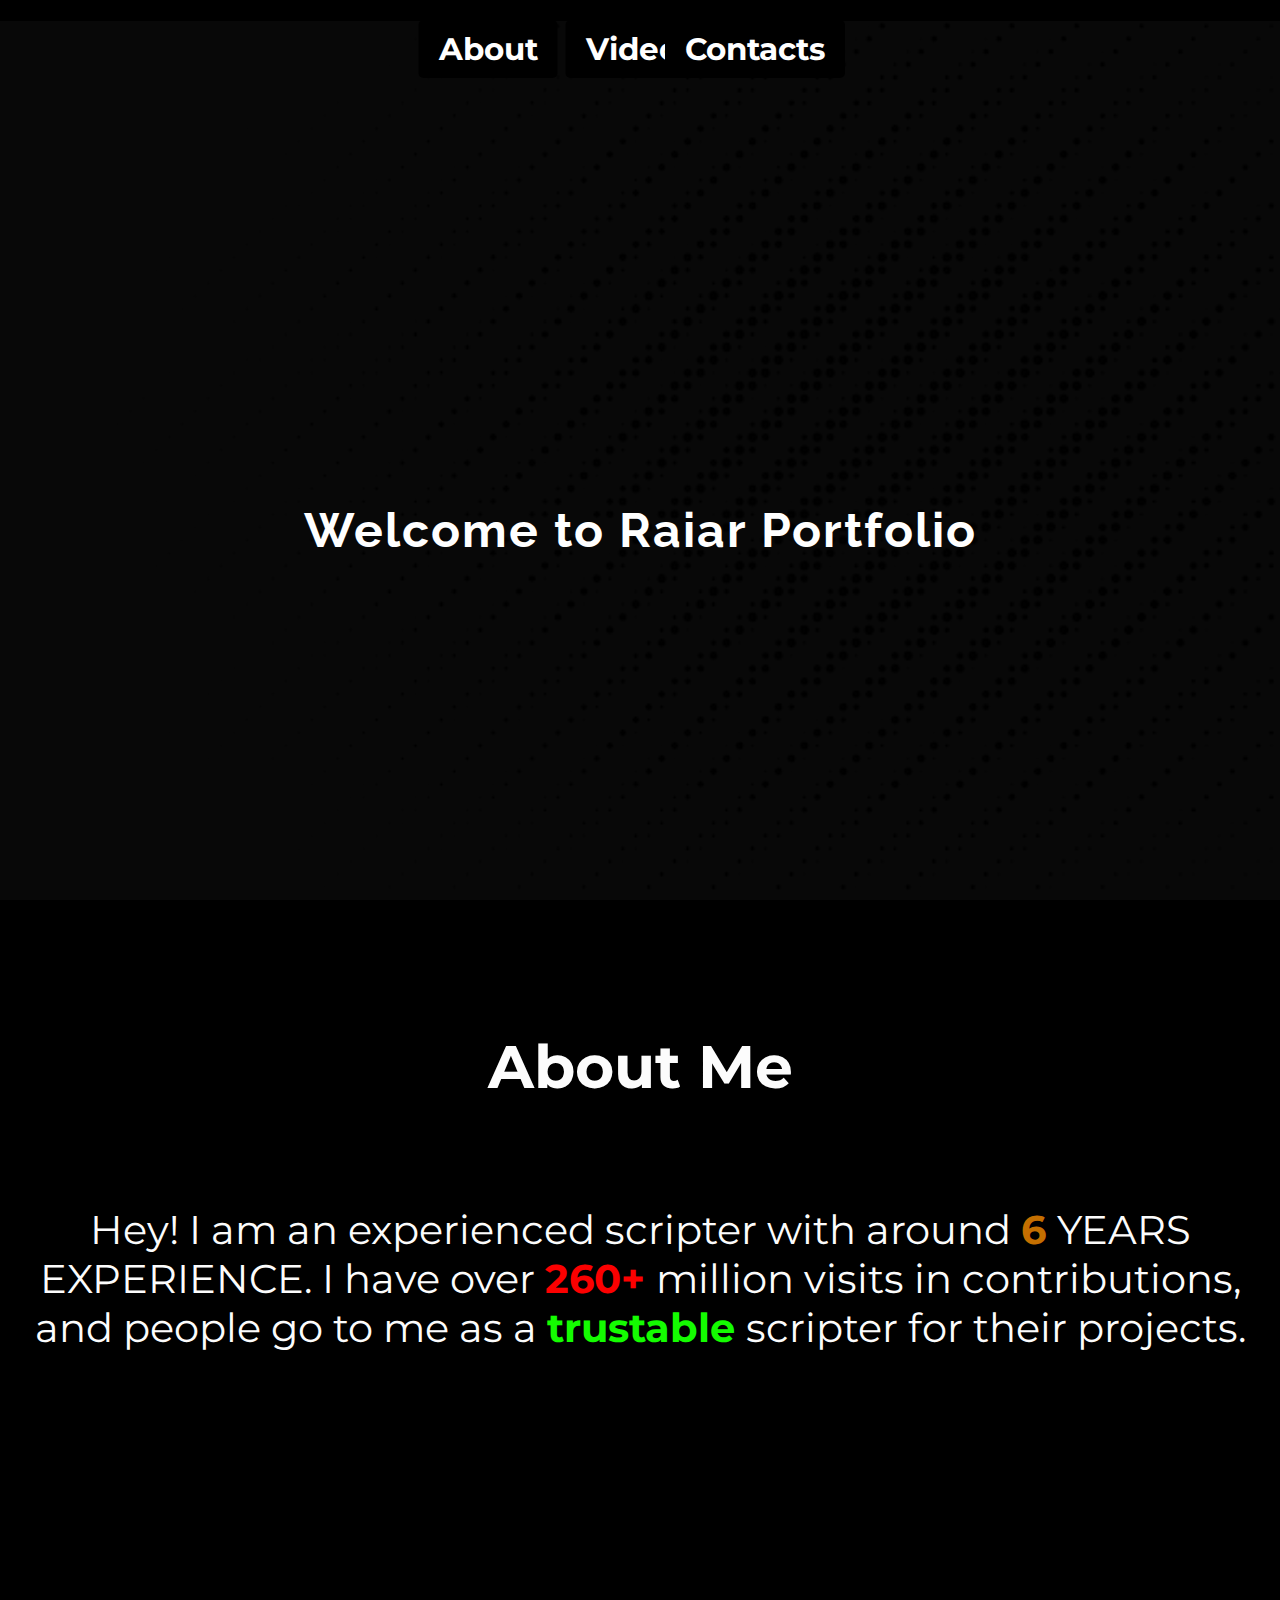
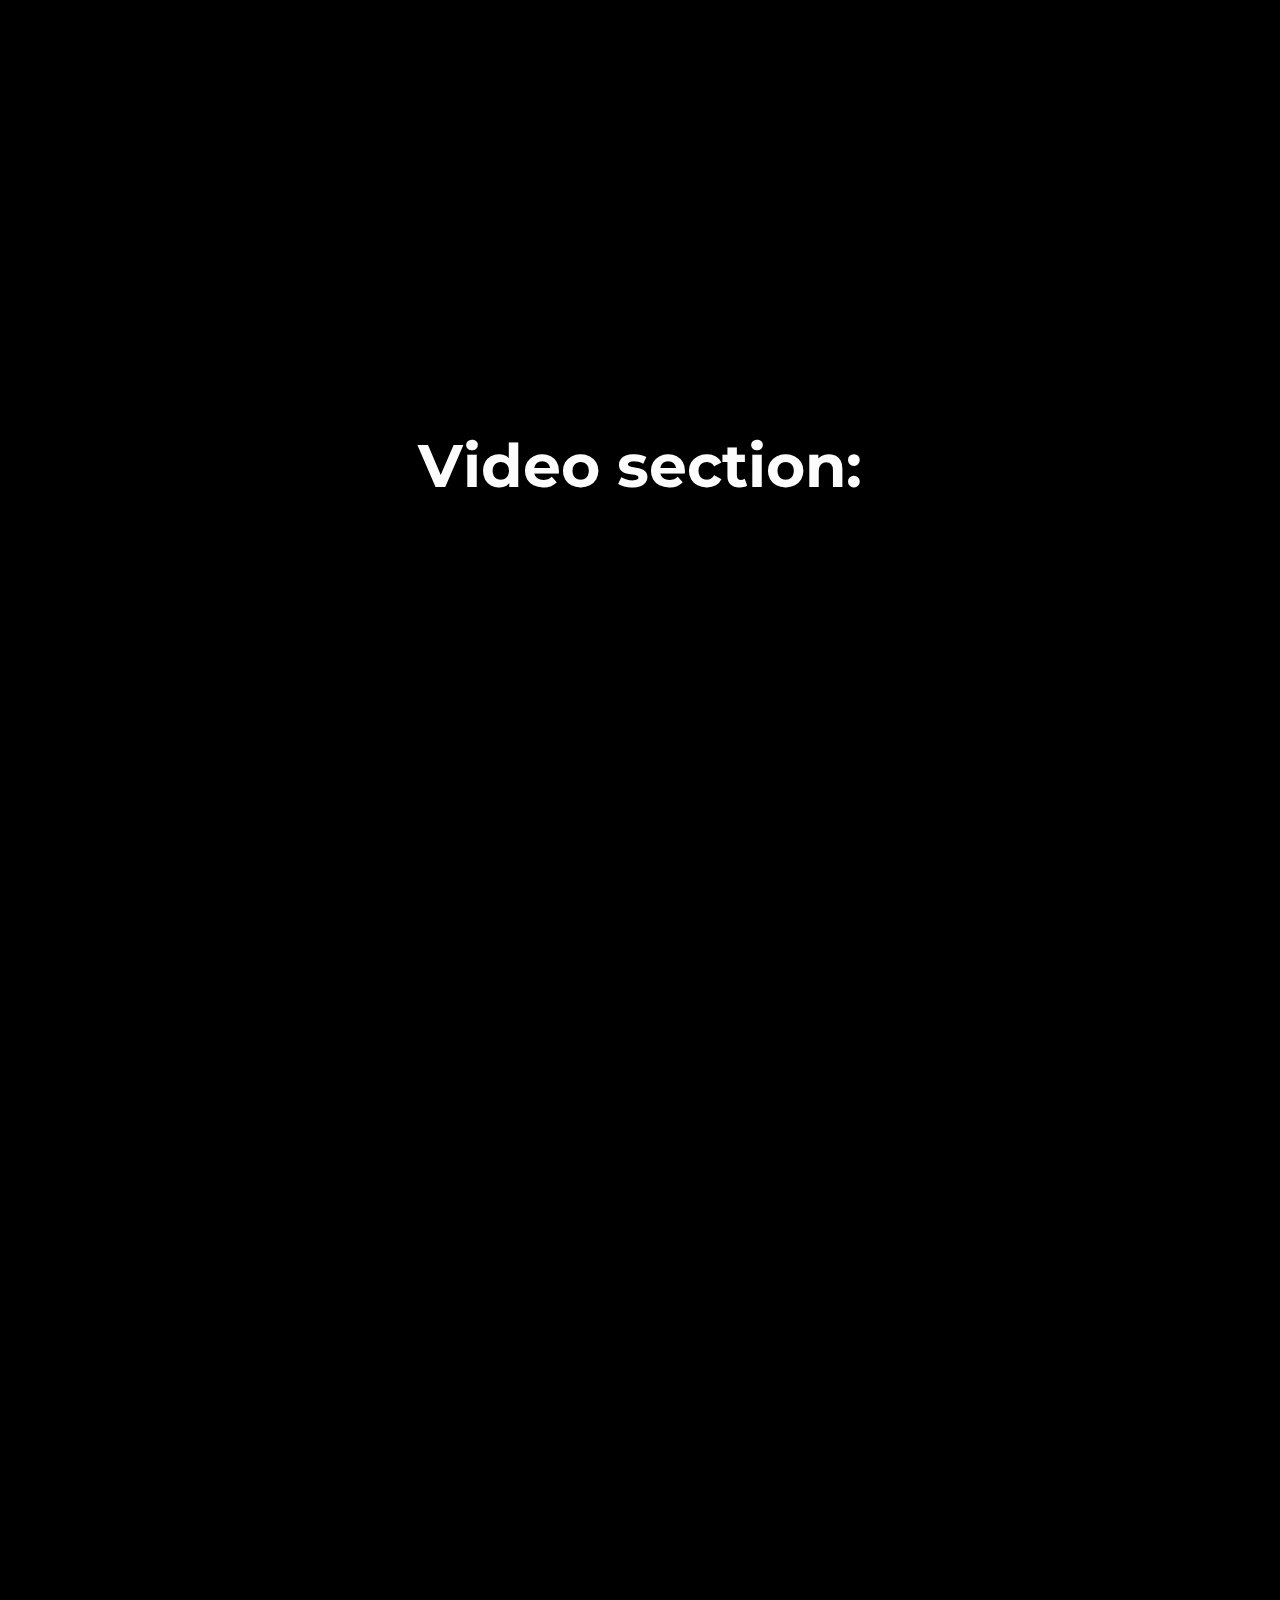
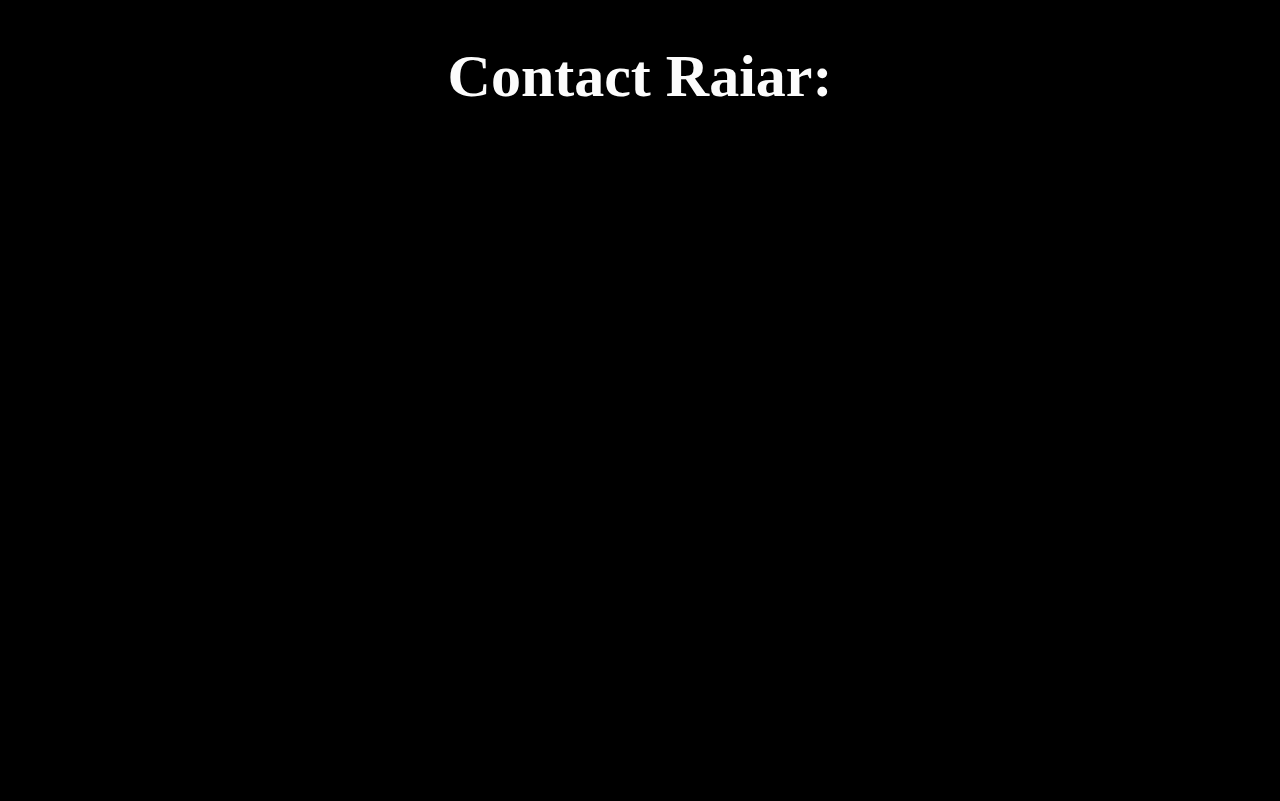
==== commit 825d2e48: "FUCKING PAIN IN THE ASS" ====
--- a/index.html
+++ b/index.html
@@ -8,165 +8,112 @@
 </head>
 
 <body>
-        <style>
-            body {
-              margin: 0;
-              padding: 0;
-              position: relative;
-            }
-      
-            body::before {
-              content: '';
-              position: absolute;
-              top: 0;
-              left: 0;
-              width: 100%;
-              height: 100%;
-              background-image: url('Images/pattern.png');
-              background-repeat: no-repeat;
-              background-attachment: fixed;
-              background-size: cover;
-              background-color: rgba(0, 0, 0, 0.301);
-              opacity: 0.03; 
-              }
-    
-            .content {
-              position: relative;
-              z-index: 1;
-              padding: 20px;
-              color: white;
-              font-family: Arial, sans-serif;
-            }
-    
-            .AboutMe {
-              transition: opacity 1s ease-out;
-            }
-            .fade-out {
-              opacity: 0;
-            }
-          </style>
-    
-    
-    <section>
-     <h1 class="WEBSITE" id="WEBSITE">THIS WEBSITE IS UNDER WORK</h1>
-    </section>
+    <style>
+        body {
+            margin: 0;
+            padding: 0;
+            position: relative;
+        }
 
-    <section>
-        <div class="Title">
-            <h1 class="Text_1">Welcome to Raiar Portfolio</h1>
-        </div>
-    </section>
- 
+        body::before {
+            content: '';
+            position: absolute;
+            top: 0;
+            left: 0;
+            width: 100%;
+            height: 100%;
+            background-image: url('Images/pattern.png');
+            background-repeat: no-repeat;
+            background-attachment: fixed;
+            background-size: cover;
+            background-color: rgba(0, 0, 0, 0.301);
+            opacity: 0.03; 
+        }
+
+        .content {
+            position: relative;
+            z-index: 1;
+            padding: 20px;
+            color: white;
+            font-family: Arial, sans-serif;
+        }
+
+        .AboutMe {
+            transition: opacity 1s ease-out;
+        }
+
+        .fade-out {
+            opacity: 0;
+        }
+    </style>
+
+    <h1 class="WEBSITE" id="WEBSITE">THIS WEBSITE IS UNDER WORK</h1>
+
+    <div class="Title">
+        <h1 class="Text_1">Welcome to Raiar Portfolio</h1>
+    </div>
 
     <h1 class="AboutRaiar2" id="AboutRaiarID">About Me </h1>
 
-    <section>
-        <div class="AboutMe" id="aboutMeSection">
-            <p class="AboutRaiar" id="Fanish">Hey! I am an experienced scripter with around <mark class="Mark1">6 </mark> YEARS EXPERIENCE.
-             I have over <mark class="Mark2">260+ </mark> million visits in contributions, and people go to me as a <mark class="Mark3"> trustable </mark> scripter for their projects.</p>
-     
-          </div> 
-    </section>
- 
-   <section>
+    <div class="AboutMe" id="aboutMeSection">
+        <p class="AboutRaiar" id="Fanish">Hey! I am an experienced scripter with around <mark class="Mark1">6 </mark> YEARS EXPERIENCE.
+            I have over <mark class="Mark2">260+ </mark> million visits in contributions, and people go to me as a <mark class="Mark3"> trustable </mark> scripter for their projects.</p>
+    </div>
+
     <div>
-        <br>
+        <br><br><br><br><br><br><br><br><br><br><br><br><br><br><br><br><br><br><br><br><br><br><br><br><br><br><br><br><br><br><br><br>
+    </div>
+
+    <h1 class="VideoSection" id="VideoSection2">Video section:</h1>
+    <div><br><br><br><br><br><br><br><br><br><br><br><br></div>
+
+    <div class="VideoContainer">
+        <video class="Video1" id="VideoScole1" width="500" height="500" controls>
+            <source src="Videos/2024-09-06_21-30-39.mp4"> 
+        </video>
+
+        <video class="Video2" id="VideoScole2" width="500" height="500" controls>
+            <source src="Videos/862CBB37-7957-4B84-AFCF-7CD4E60C964C.mp4" type="video/mp4">
+        </video>
+        <!-- <video class="Video3" id="VideoScole3" width="500" height="500" controls>
+            <source src="AirPort.mp4" type="video/mp4">
+        </video> -->
+    </div>
+
+    <div class="Contact_Riar" id="Raiar_Cutie">
+        <h1 class="About_raiar_Css">Contact Raiar: </h1>
+    </div>
+
+    <div>
+        <br><br><br><br><br><br><br><br><br><br><br><br><br><br><br><br><br>
+        <!-- <br><br><br><br>
         <br><br>
-        <br>
+        <br><br> -->
+        <!-- <br><br>
         <br><br>
         <br><br>
         <br><br>
-        <br>
-        <br>
-        <br><br>
-        <br>
-        <br>
-        <br>
-        <br>
-        <br>
-        <br>
-        <br>
-        <br>
-        <br>
-        <br>
-        <br>
-        <br>
+        <br><br> -->
+    </div>
+
+    <div class="AboutOption">
+        <button class="About53" id="scrollButton">
+            About
+        </button>
     </div> 
 
-   </section>
-     
-</div>
+    <div class="VideoOption" id="VideoImage">
+        <button class="VideoButton" id="Video23">
+            Videos
+        </button>
+    </div> 
 
+    <div class="ContactsMain" id="ContactsImg">
+        <button class="CoreContact">
+            Contacts
+        </button>
+    </div>    
 
-    <section>
-        <h1 class="VideoSection" id="VideoSection2">Video section:</h1>
-        <div><br><br><br><br><br><br><br><br><br><br><br><br></div>
-    </section>
-    
- 
-        <div class="VideoContainer">
-            <video class="Video1" id="VideoScole1" width="500" height="500" controls>
-                <source src="Videos/2024-09-06_21-30-39.mp4"> 
-            </video>
-        
-            <video class="Video2" id="VideoScole2" width="500" height="500" controls>
-                <source src="Videos/862CBB37-7957-4B84-AFCF-7CD4E60C964C.mp4" type="video/mp4">
-            </video>
-            <!-- <video class="Video3" id="VideoScole3" width="500" height="500" controls>
-                <source src="AirPort.mp4" type="video/mp4">
-            </video> -->
-        </div>    
-
-
-    <section>
-        <div class="Contact_Riar" id="Raiar_Cutie">
-            <h1 class="About_raiar_Css">Contact Raiar: </h1>
-        </div>
-    </section>
- 
-
-    <section>
-        <div> <br><br><br><br><br><br><br><br><br><br><br><br><br><br><br><br><br>
-            <!-- <br><br><br><br>
-            <br><br>
-            <br><br> -->
-            <!-- <br><br>
-            <br><br>
-            <br><br>
-            <br><br>
-            <br><br> -->
-        </div>
-    </section>
-
-     
-    <section>
-        <div class="AboutOption">
-            <button class="About53" id="scrollButton">
-                About
-            </button>
-        </div> 
-
-    </section>
-    
-    <section>
-        <div class="VideoOption" id="VideoImage">
-            <button class="VideoButton" id="Video23">
-                Videos
-            </button>
-        </div> 
-    </section>
- 
-
-    <section>
-        <div class="ContactsMain" id="ContactsImg">
-            <button class="CoreContact">
-                Contacts
-            </button>
-        </div>    
-    </section>
-  
-    
-  
     <!-- <h1 class="Script1Button">Script 1</h1>
     <div id="scriptImage" class="Scripts">
         <img src="Script1.png" alt="Script1" class="Script1">
@@ -177,10 +124,6 @@
         <img src="Script2.png" alt="script2" class="script2">
     </div> -->
 
-    <section>
-        <script src="Core.js"></script>
-    </section>
-
-
+    <script src="Core.js"></script>
 </body>
-</html>+</html>
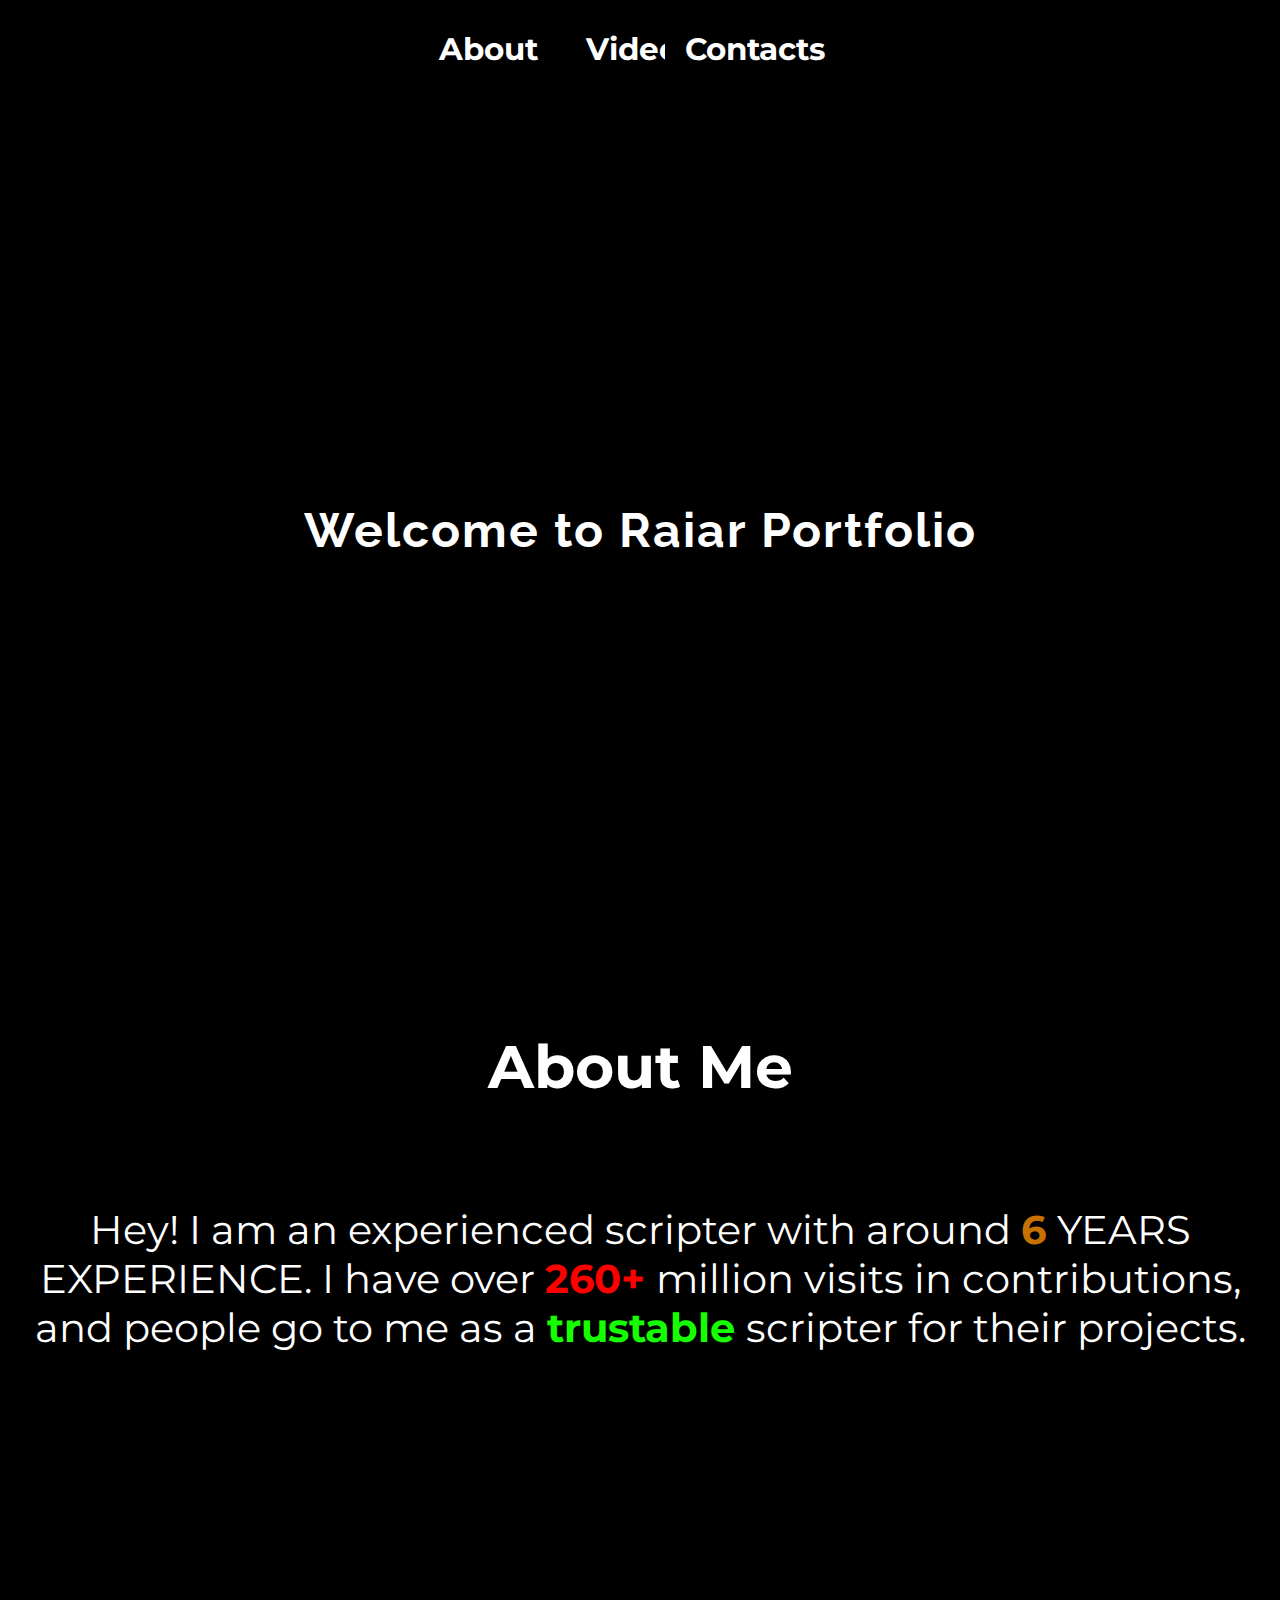
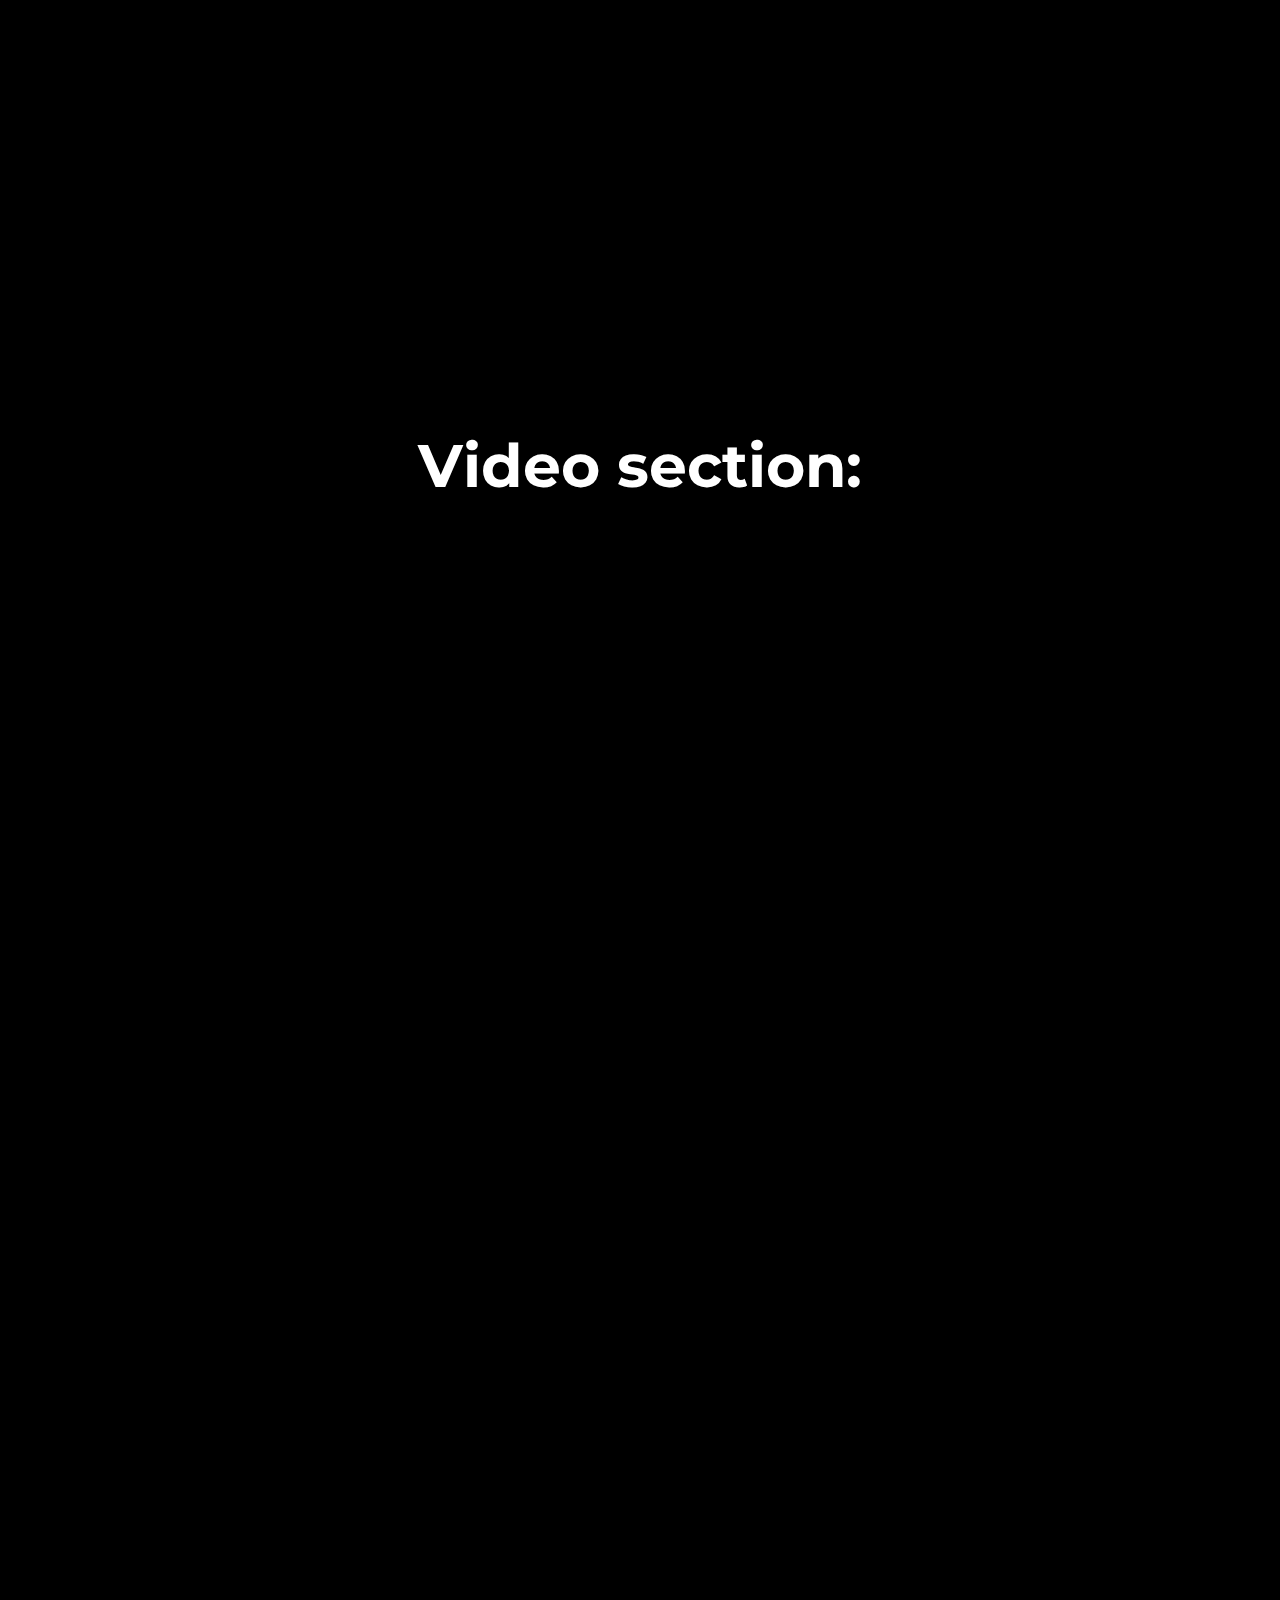
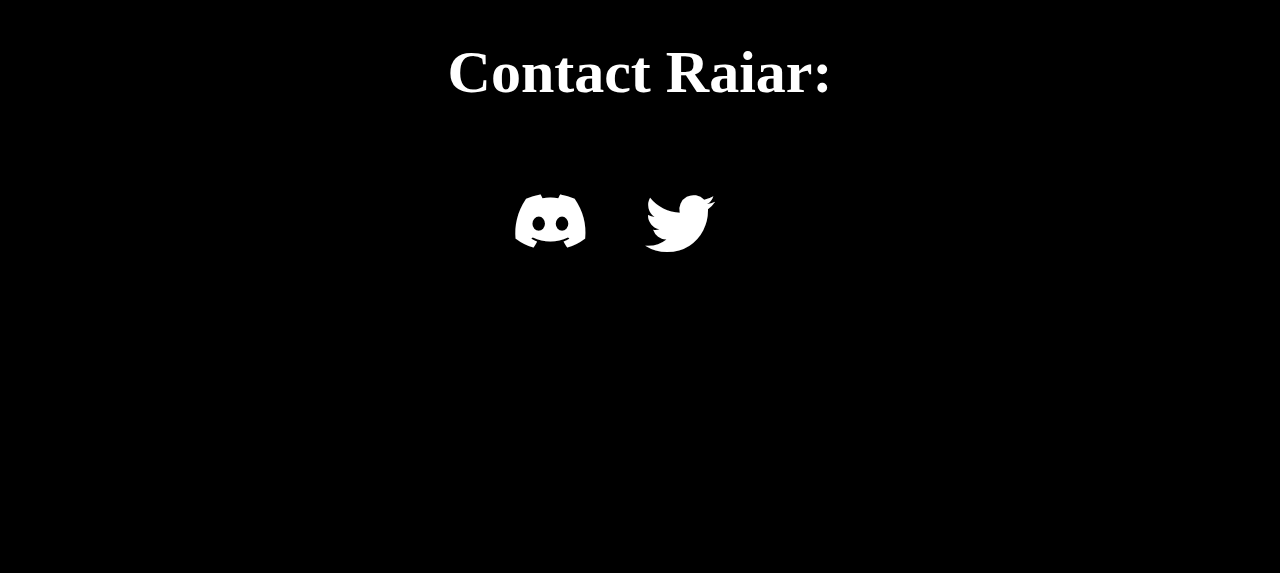
==== commit dc192f97: "Twitter and discord Update" ====
--- a/index.html
+++ b/index.html
@@ -5,47 +5,10 @@
     <meta name="viewport" content="width=device-width, initial-scale=1.0">
     <title>Raiar Port</title>
     <link rel="stylesheet" href="Core.css">
+    <link href="https://cdn.jsdelivr.net/npm/bootstrap-icons/font/bootstrap-icons.css" rel="stylesheet">
 </head>
 
 <body>
-    <style>
-        body {
-            margin: 0;
-            padding: 0;
-            position: relative;
-        }
-
-        body::before {
-            content: '';
-            position: absolute;
-            top: 0;
-            left: 0;
-            width: 100%;
-            height: 100%;
-            background-image: url('Images/pattern.png');
-            background-repeat: no-repeat;
-            background-attachment: fixed;
-            background-size: cover;
-            background-color: rgba(0, 0, 0, 0.301);
-            opacity: 0.03; 
-        }
-
-        .content {
-            position: relative;
-            z-index: 1;
-            padding: 20px;
-            color: white;
-            font-family: Arial, sans-serif;
-        }
-
-        .AboutMe {
-            transition: opacity 1s ease-out;
-        }
-
-        .fade-out {
-            opacity: 0;
-        }
-    </style>
 
     <h1 class="WEBSITE" id="WEBSITE">THIS WEBSITE IS UNDER WORK</h1>
 
@@ -53,7 +16,7 @@
         <h1 class="Text_1">Welcome to Raiar Portfolio</h1>
     </div>
 
-    <h1 class="AboutRaiar2" id="AboutRaiarID">About Me </h1>
+    <h1 class="AboutRaiar2" id="AboutRaiarID">About Me</h1>
 
     <div class="AboutMe" id="aboutMeSection">
         <p class="AboutRaiar" id="Fanish">Hey! I am an experienced scripter with around <mark class="Mark1">6 </mark> YEARS EXPERIENCE.
@@ -75,25 +38,27 @@
         <video class="Video2" id="VideoScole2" width="500" height="500" controls>
             <source src="Videos/862CBB37-7957-4B84-AFCF-7CD4E60C964C.mp4" type="video/mp4">
         </video>
-        <!-- <video class="Video3" id="VideoScole3" width="500" height="500" controls>
-            <source src="AirPort.mp4" type="video/mp4">
-        </video> -->
     </div>
 
     <div class="Contact_Riar" id="Raiar_Cutie">
         <h1 class="About_raiar_Css">Contact Raiar: </h1>
+        <div class="social-icons" id="socialIcons">
+            <div class="discord-icon">
+                <a href="https://discord.gg/e9bNYBZm2r" target="_blank">
+                    <i class="bi bi-discord"></i>
+                </a>
+            </div>
+
+            <div class="twitter-icon">
+                <a href="https://x.com/_raiardev" target="_blank">
+                    <i class="bi bi-twitter"></i>
+                </a>
+            </div>
+        </div>
     </div>
 
     <div>
         <br><br><br><br><br><br><br><br><br><br><br><br><br><br><br><br><br>
-        <!-- <br><br><br><br>
-        <br><br>
-        <br><br> -->
-        <!-- <br><br>
-        <br><br>
-        <br><br>
-        <br><br>
-        <br><br> -->
     </div>
 
     <div class="AboutOption">
@@ -112,17 +77,7 @@
         <button class="CoreContact">
             Contacts
         </button>
-    </div>    
-
-    <!-- <h1 class="Script1Button">Script 1</h1>
-    <div id="scriptImage" class="Scripts">
-        <img src="Script1.png" alt="Script1" class="Script1">
-    </div>
-
-    <h1 class="Script2Button">Script 2 </h1>
-    <div id="scriptImage" class="Scripts">
-        <img src="Script2.png" alt="script2" class="script2">
-    </div> -->
+    </div>  
 
     <script src="Core.js"></script>
 </body>
--- a/Core.css
+++ b/Core.css
@@ -4,8 +4,6 @@
 body {
     background-color: black;
 }
-
-
 
 .Title {
     display: flex;
@@ -17,7 +15,75 @@
     font-family: 'Raleway', sans-serif;
 }
 
-
+.social-icons {
+    display: flex;
+    gap: 10px;
+    justify-content: center;
+    margin-top: -300px; 
+}
+
+.twitter-icon, .discord-icon {
+    font-size: 40px;
+    transition: transform 0.3s ease, color 0.3s ease;
+}
+
+.twitter-icon {
+    display: inline-block;  
+    color: white;
+    text-align: center;
+    font-size: 70px;
+    padding: 0; 
+    margin: 0; 
+    line-height: 1;
+    position: relative;
+    top: 0; 
+}
+
+.twitter-icon:hover {
+    color: aqua; 
+}
+
+.twitter-icon a {
+    color: inherit;
+    text-decoration: none;
+    display: inline-block; 
+    padding: 0;
+    margin: 0; 
+}
+
+.twitter-icon:hover, .discord-icon:hover {
+    transform: scale(1.2) rotate(10deg);
+    color: #1da1f2; 
+}
+
+.discord-icon {
+    display: inline-block;  
+    color: white;
+    text-align: center;
+    font-size: 70px;
+    padding: 0; 
+    margin: 0; 
+    left: -50px;
+    line-height: 1;
+    position: relative;
+    top: 0; 
+}
+
+.discord-icon a {
+    color: inherit;
+    text-decoration: none;
+    display: inline-block; 
+    padding: 0; 
+    margin: 0; 
+}
+
+.discord-icon i:hover {
+    color: #7289da; 
+}
+
+.discord-icon:hover {
+    color: #7289da;
+}
 
 .Text_1 {
     font-size: 3rem;
@@ -80,7 +146,6 @@
     text-align: center;         
 }
 
-
 .Games {
     display: flex;
     justify-content: center;    
@@ -148,8 +213,6 @@
     box-shadow: 0 4px 15px rgba(255, 255, 255, 0.7);
 }
 
-
-
 .VideoContainer {
     display: flex;
     justify-content: flex-start;
@@ -197,7 +260,6 @@
     font-size: 40px;
 }
 
-
 .CoreContact {
     position: fixed;
     top: 20px;
@@ -233,7 +295,6 @@
     cursor: url(https://cur.cursors-4u.net/cursors/cur-11/cur1054.cur), auto !important;
 }
 
-
 @media only screen and (max-width: 640px) {
     .Text_1 {
         font-size: 2rem;
@@ -266,7 +327,6 @@
         padding: 20px;
     }
 
-
     .Title {
         padding: 20px;
     }
